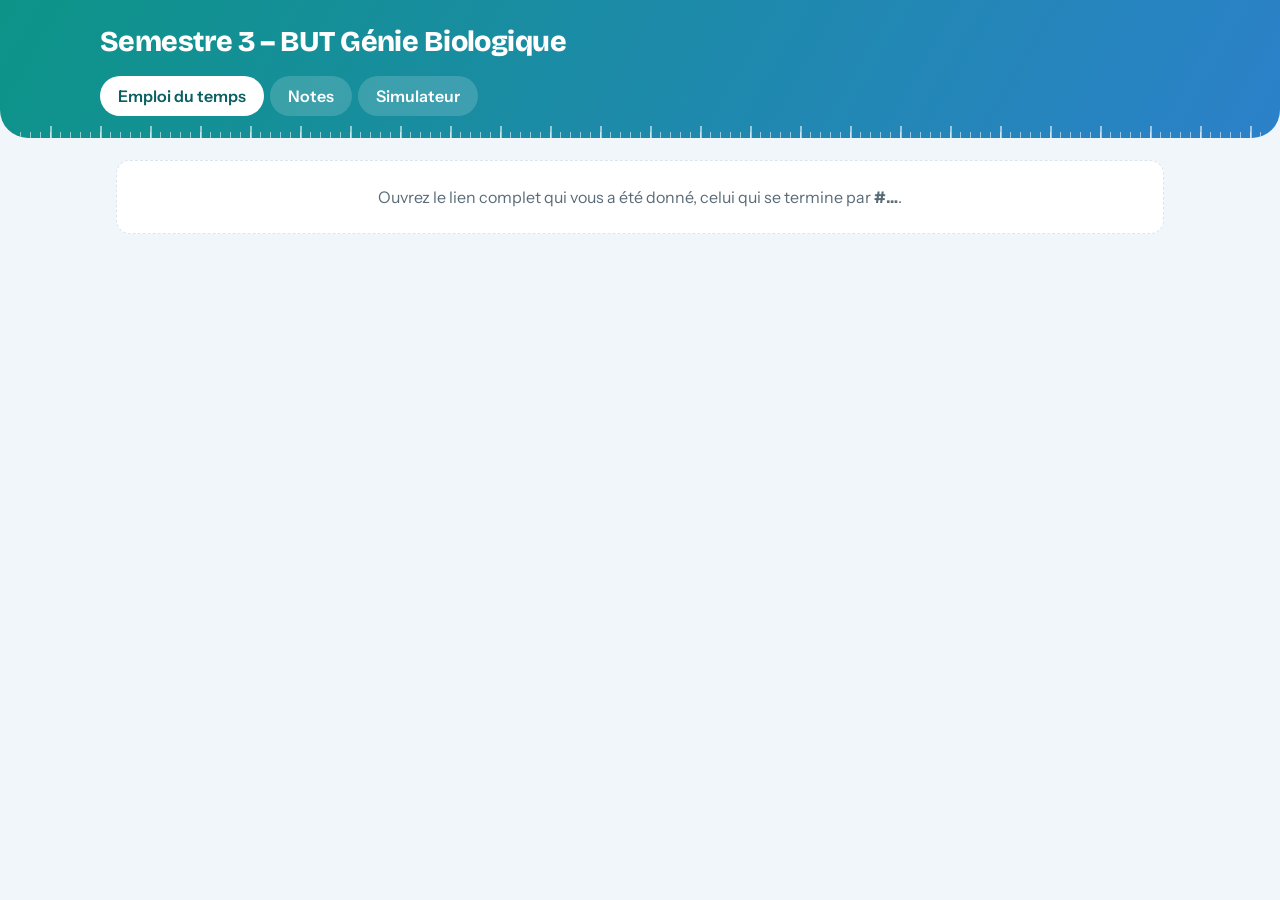
==== index.html @ cdc8ce85 "Add files via upload" ====
<!DOCTYPE html>
<html lang="fr"><head><meta charset="utf-8">
<meta name="viewport" content="width=device-width, initial-scale=1, viewport-fit=cover">
<title>Semestre 3 – Notes et emploi du temps</title>
<meta name="robots" content="noindex">
<link rel="stylesheet" href="https://fonts.googleapis.com/css2?family=Bricolage+Grotesque:opsz,wght@12..96,600;12..96,800&family=Instrument+Sans:wght@400;500;600&display=swap">
<style>
:root{--bg:#f1f6fb;--sf:#fff;--ink:#10222f;--mut:#5a6b78;--ln:#dbe5ee;--trk:#e3ebf2;--ac:#0d8a7c;--acs:#e2f4f1;--cm:#3b6fd8;--td:#0d9488;--tp:#b9730f;--ex:#d9534f;--au:#7c5cd6;--g1:#0d9488;--g2:#2f7fd0;--g3:#6d5bd0;--ph:60px;
box-sizing:border-box;padding-top:env(safe-area-inset-top,0px);padding-bottom:env(safe-area-inset-bottom,0px);color-scheme:light}
@media (prefers-color-scheme:dark){:root:not([data-theme="light"]){--bg:#0c1722;--sf:#132432;--ink:#e7f0f6;--mut:#9bb0be;--ln:#233a4a;--trk:#1c3141;--ac:#4fd1b6;--acs:#143a40;--cm:#8db4ee;--td:#4fd1b6;--tp:#f0bd62;--ex:#ff8d84;--au:#b9a8f2;--g1:#0b6b62;--g2:#1f5ea0;--g3:#4c3fa0;color-scheme:dark}}
:root[data-theme="dark"]{--bg:#0c1722;--sf:#132432;--ink:#e7f0f6;--mut:#9bb0be;--ln:#233a4a;--trk:#1c3141;--ac:#4fd1b6;--acs:#143a40;--cm:#8db4ee;--td:#4fd1b6;--tp:#f0bd62;--ex:#ff8d84;--au:#b9a8f2;--g1:#0b6b62;--g2:#1f5ea0;--g3:#4c3fa0;color-scheme:dark}
html{scroll-padding-top:env(safe-area-inset-top,0px)}
*{box-sizing:border-box}body{margin:0;background:var(--bg);color:var(--ink);font:400 16px/1.5 "Instrument Sans",system-ui,sans-serif}
.hero{position:relative;background:linear-gradient(120deg,var(--g1),var(--g2),var(--g3));background-size:220% 220%;animation:drift 18s ease-in-out infinite alternate;color:#fff;border-radius:0 0 28px 28px;padding:26px 16px 0;overflow:hidden}
.hero::after{content:"";position:absolute;left:0;right:0;bottom:0;height:12px;background:repeating-linear-gradient(90deg,rgba(255,255,255,.55) 0 1px,transparent 1px 10px),repeating-linear-gradient(90deg,rgba(255,255,255,.55) 0 2px,transparent 2px 50px);background-size:100% 6px,100% 12px;background-repeat:no-repeat;background-position:0 100%}
.in{max-width:1080px;margin:0 auto}
h1{font:800 1.8rem/1.1 "Bricolage Grotesque",sans-serif;margin:0 0 4px;letter-spacing:-.02em;animation:up .6s both}
.sub{margin:0 0 18px;font-size:.92rem;opacity:.88;animation:up .6s .08s both}
.tabs{display:flex;gap:6px;padding-bottom:22px}
.tabs button{font:inherit;font-weight:600;background:rgba(255,255,255,.16);color:#fff;border:0;border-radius:999px;padding:8px 18px;cursor:pointer;transition:background .2s,color .2s}
.tabs button:hover{background:rgba(255,255,255,.28)}.tabs button[aria-selected=true]{background:#fff;color:#0b5f63}
button:focus-visible,.clk:focus-visible{outline:3px solid var(--au);outline-offset:2px}
main{max-width:1080px;margin:0 auto;padding:22px 16px 56px}#p2,#p3{max-width:780px;margin:0 auto}
.bar{display:flex;align-items:center;gap:8px;margin-bottom:14px;flex-wrap:wrap}
.bar h2{flex:1;font:600 1.15rem "Bricolage Grotesque",sans-serif;margin:0;min-width:150px}
.bar button{font:inherit;background:var(--sf);color:var(--ink);border:1px solid var(--ln);border-radius:999px;padding:6px 14px;cursor:pointer;transition:border-color .2s,color .2s}
.bar button:hover{border-color:var(--ac);color:var(--ac)}
.strip{display:none;gap:6px;overflow-x:auto;margin-bottom:12px;padding-bottom:4px}
.dp{flex:1;min-width:48px;font:inherit;background:var(--sf);border:1px solid var(--ln);border-radius:14px;padding:6px 0;cursor:pointer;color:var(--ink);display:grid;justify-items:center;gap:0;transition:background .2s,color .2s}
.dp small{color:var(--mut);text-transform:capitalize}.dp b{font:800 1.15rem "Bricolage Grotesque",sans-serif}.dp i{width:5px;height:5px;border-radius:50%;background:var(--ac);margin-top:2px}.dp i.z{background:transparent}
.dp.on{background:linear-gradient(135deg,var(--g1),var(--g2));color:#fff;border-color:transparent}.dp.on small{color:#fff}.dp.on i{background:#fff}.dp.on i.z{background:transparent}
.wk{display:grid;grid-template-columns:44px repeat(var(--nd),minmax(0,1fr));gap:0 8px}
.gut{position:relative;margin-top:44px;height:calc(var(--hrs)*var(--ph))}.gut span{position:absolute;right:4px;top:calc(var(--k)*var(--ph));transform:translateY(-50%);font-size:.75rem;color:var(--mut);font-variant-numeric:tabular-nums}
.col{min-width:0}.col>h3{height:36px;margin:0 0 8px;font:600 .95rem "Bricolage Grotesque",sans-serif;text-transform:capitalize;display:flex;align-items:center;justify-content:center;border-radius:999px;color:var(--mut)}
.col.today>h3{background:var(--ac);color:var(--bg)}
.tl{position:relative;height:calc(var(--hrs)*var(--ph));border-radius:14px;background:repeating-linear-gradient(to bottom,var(--ln) 0 1px,transparent 1px var(--ph)),color-mix(in srgb,var(--sf) 60%,transparent)}
.now{position:absolute;left:-4px;right:0;height:2px;background:var(--ex);z-index:3}.now::before{content:"";position:absolute;left:0;top:-4px;width:10px;height:10px;border-radius:50%;background:var(--ex)}
.ev{position:absolute;top:calc(var(--t)*var(--ph) + 1px);height:calc(var(--d)*var(--ph) - 2px);min-height:26px;left:calc(var(--l)/var(--n)*100% + 2px);width:calc(100%/var(--n) - 4px);overflow:hidden;padding:6px 8px;border-radius:10px;font-size:.82rem;line-height:1.25;background:color-mix(in srgb,var(--k) 13%,var(--sf));border:1px solid color-mix(in srgb,var(--k) 30%,var(--ln));border-left:4px solid var(--k);animation:up .5s both;animation-delay:calc(var(--i)*35ms);transition:box-shadow .2s,transform .2s}
.ev:hover{z-index:4;overflow:visible;box-shadow:0 8px 20px color-mix(in srgb,var(--k) 28%,transparent);transform:translateY(-1px)}
.ev .tm{font-weight:600;font-variant-numeric:tabular-nums;color:var(--k);font-size:.75rem}.ev .t{font-weight:600}.ev .m{color:var(--mut);font-size:.76rem}
.ev.ex{background:color-mix(in srgb,var(--ex) 16%,var(--sf))}
.k-CM{--k:var(--cm)}.k-TD{--k:var(--td)}.k-TP{--k:var(--tp)}.k-EX{--k:var(--ex)}.k-AU{--k:var(--au)}.k-{--k:var(--mut)}
.lg{display:flex;gap:6px 14px;flex-wrap:wrap;margin-top:14px;font-size:.82rem;color:var(--mut)}.lg span::before{content:"";display:inline-block;width:10px;height:10px;border-radius:3px;background:var(--k);margin-right:6px}
.empty{color:var(--mut);padding:24px;text-align:center;background:var(--sf);border:1px dashed var(--ln);border-radius:14px}
.ues{display:grid;grid-template-columns:repeat(auto-fit,minmax(200px,1fr));gap:12px;margin-bottom:22px}
.ue{background:var(--sf);border:1px solid var(--ln);border-radius:18px;padding:14px 16px;animation:up .5s both;animation-delay:calc(var(--n)*70ms)}
.un{font-weight:600;color:var(--mut);font-size:.88rem}.uv{display:flex;align-items:baseline;gap:4px;margin:2px 0 10px}.uv b{font:800 2.3rem/1 "Bricolage Grotesque",sans-serif;font-variant-numeric:tabular-nums;letter-spacing:-.02em}.uv span{color:var(--mut);font-weight:600}
.gw{position:relative}.gb{position:relative;height:10px;border-radius:6px;background:var(--trk);overflow:hidden}
.gb i{position:absolute;inset:0 auto 0 0;width:var(--w);background:linear-gradient(90deg,var(--g1),var(--g2),var(--g3));transform-origin:left;animation:fill 1s .15s ease-out both}
.gb::after{content:"";position:absolute;inset:0;background:repeating-linear-gradient(90deg,transparent 0 calc(5% - 1.5px),var(--sf) calc(5% - 1.5px) 5%)}
.gw s{position:absolute;left:50%;top:-3px;bottom:-3px;width:2px;margin-left:-1px;background:color-mix(in srgb,var(--ink) 50%,transparent);border-radius:2px}
.sc{display:flex;justify-content:space-between;font-size:.72rem;color:var(--mut);margin-top:3px;font-variant-numeric:tabular-nums}
details{background:var(--sf);border:1px solid var(--ln);border-radius:16px;margin-bottom:8px;padding:0 14px;transition:box-shadow .2s}
details[open]{box-shadow:0 8px 22px color-mix(in srgb,var(--ac) 12%,transparent)}
summary{cursor:pointer;padding:12px 0;display:flex;justify-content:space-between;align-items:center;gap:12px;font-weight:600;list-style:none}summary::-webkit-details-marker{display:none}
.rv{font:800 1rem "Bricolage Grotesque",sans-serif;font-variant-numeric:tabular-nums;color:var(--ac);background:var(--acs);padding:1px 12px;border-radius:999px;white-space:nowrap}.rv small{font-weight:600;opacity:.7}.rv.off{font:500 .82rem "Instrument Sans";color:var(--mut);background:var(--trk)}
.row{padding:9px 6px;border-top:1px solid var(--ln);border-radius:10px}.rt{display:flex;justify-content:space-between;gap:12px;font-size:.92rem;margin-bottom:6px}.rt i{color:var(--mut);font-style:normal}.rt b{font:800 1rem "Bricolage Grotesque",sans-serif;white-space:nowrap}.rt b small{color:var(--mut);font-weight:600}.rt em{font-style:normal;color:var(--mut);font-size:.85rem}
.row.p{padding:7px 6px}.row.p .rt{margin:0}
.clk{cursor:pointer;transition:background .2s}.clk:hover{background:var(--acs)}
.st{padding:12px 14px 10px;background:var(--acs);border-radius:14px;margin:2px 0 8px;animation:up .3s both}
.ch{display:flex;gap:8px;flex-wrap:wrap;font-size:.85rem}.ch span{padding:2px 10px;border-radius:999px;background:var(--sf)}.ch b{font-variant-numeric:tabular-nums}.ch .g b{color:var(--td)}.ch .r b{color:var(--ex)}.ch .b b{color:var(--cm)}
.ru{position:relative;height:60px;margin:6px 6px 0}.ru .tr{position:absolute;top:24px;left:0;right:0;height:10px;border-radius:6px;background:var(--sf);overflow:hidden}
.ru .tr::after{content:"";position:absolute;inset:0;background:repeating-linear-gradient(90deg,transparent 0 calc(5% - 1.5px),var(--acs) calc(5% - 1.5px) 5%)}
.ru .bd{position:absolute;top:0;height:100%;background:color-mix(in srgb,var(--cm) 45%,transparent);animation:fill .7s ease-out both;transform-origin:left}
.ru u{position:absolute;top:20px;width:3px;height:18px;margin-left:-1px;background:var(--cm);border-radius:2px;text-decoration:none}
.ru em{position:absolute;top:0;margin-left:-20px;width:40px;text-align:center;font:600 .72rem "Instrument Sans";font-style:normal;color:var(--ac)}.ru em::after{content:"";display:block;width:12px;height:12px;margin:3px auto 0;border-radius:50%;background:var(--ac);border:2px solid var(--acs)}
.ru s{position:absolute;top:42px;transform:translateX(-50%);font-size:.72rem;color:var(--mut);font-variant-numeric:tabular-nums;text-decoration:none}
.note{color:var(--mut);font-size:.85rem;margin-top:16px}
.up{display:grid;gap:12px;grid-template-columns:repeat(auto-fit,minmax(270px,1fr));margin-bottom:18px}.uc{background:color-mix(in srgb,var(--k,var(--mut)) 10%,var(--sf));border:1px solid color-mix(in srgb,var(--k,var(--mut)) 28%,var(--ln));border-radius:18px;padding:14px 16px;animation:up .5s both}.ul{font-size:.82rem;font-weight:600;color:var(--k)}.ub{font:800 1.8rem/1.1 "Bricolage Grotesque",sans-serif;margin:2px 0 6px}.ut{font-weight:600}.um{color:var(--mut);font-size:.86rem}.xr{display:flex;justify-content:space-between;gap:10px;align-items:center;padding:6px 0;border-top:1px solid color-mix(in srgb,var(--k) 20%,transparent);font-size:.9rem}.xr i{display:block;font-style:normal;color:var(--mut);font-size:.78rem}.xr b{font:800 1.05rem "Bricolage Grotesque",sans-serif;color:var(--k);white-space:nowrap}
.card{background:var(--sf);border:1px solid var(--ln);border-radius:18px;padding:16px;margin-bottom:18px;animation:up .5s both}.card h2{font:800 1.15rem "Bricolage Grotesque",sans-serif;margin:0 0 10px}.pg{display:flex;justify-content:space-between;margin-bottom:6px;font-size:.9rem;color:var(--mut)}.pg b{color:var(--ink)}.bs{margin:12px 0 4px;font-size:.92rem}
.bl{display:grid;grid-template-columns:minmax(0,1.3fr) minmax(0,1fr) 56px;gap:10px;align-items:center;padding:8px 0;border-top:1px solid var(--ln)}.bt span{display:block;font-weight:600;font-size:.88rem}.bt i{font-style:normal;color:var(--mut);font-size:.78rem}
.dv{position:relative;height:10px;background:var(--trk);border-radius:6px}.dv::before{content:"";position:absolute;left:50%;top:-3px;bottom:-3px;width:2px;margin-left:-1px;background:color-mix(in srgb,var(--ink) 40%,transparent)}.dv i{position:absolute;top:0;height:100%;width:var(--w);border-radius:6px;animation:fill .8s ease-out both}.dv i.po{left:50%;background:var(--td);transform-origin:left}.dv i.ne{right:50%;background:var(--tp);transform-origin:right}.bl b{font:800 .95rem "Bricolage Grotesque",sans-serif;text-align:right;font-variant-numeric:tabular-nums}.bl b.po{color:var(--td)}.bl b.ne{color:var(--tp)}
label{display:block;font-weight:600;font-size:.88rem;margin:14px 0 4px}select,input[type=number]{font:inherit;width:100%;padding:9px 12px;border-radius:12px;border:1px solid var(--ln);background:var(--bg);color:var(--ink)}.sr{display:grid;grid-template-columns:1fr 110px;gap:10px;align-items:center;margin-top:8px;font-size:.9rem}.sr i{color:var(--mut);font-style:normal}.sr input{text-align:center}.res{margin-top:16px;padding:14px 16px;border-radius:14px;background:var(--acs)}.res b{font:800 1.5rem "Bricolage Grotesque",sans-serif;color:var(--ac)}
@media(max-width:480px){.bl{grid-template-columns:minmax(0,1fr) 56px}.bt{grid-column:1/-1}}
@keyframes up{from{opacity:0;transform:translateY(10px)}}@keyframes fill{from{transform:scaleX(0)}}@keyframes drift{to{background-position:100% 100%}}
@media(max-width:760px){.strip{display:flex}.col>h3{display:none}.col{display:none}.col.on{display:block}.wk{grid-template-columns:40px minmax(0,1fr)}.gut{margin-top:0}.ev{font-size:.88rem}}
@media(prefers-reduced-motion:reduce){*{animation:none!important;transition:none!important}}
</style></head><body>
<header class="hero"><div class="in"><h1>Semestre 3 – BUT Génie Biologique</h1><p class="sub" id="maj"></p>
<div class="tabs" role="tablist"><button role="tab" id="t1" aria-selected="true">Emploi du temps</button><button role="tab" id="t2" aria-selected="false">Notes</button><button role="tab" id="t3" aria-selected="false">Simulateur</button></div></div></header>
<main><section id="p1"></section><section id="p2" hidden></section><section id="p3" hidden></section></main>
<script>
const UE=["UE 3.1", "UE 3.2", "UE 3.3", "UE 3.4", "UE 3.5"];
const COEF={"R3.01":{"UE 3.1":7},"R3.02":{"UE 3.1":12},"R3.03":{"UE 3.2":13},"R3.04":{"UE 3.2":6},"R3.05":{"UE 3.1":2,"UE 3.2":2,"UE 3.3":3,"UE 3.4":3,"UE 3.5":3},"R3.06":{"UE 3.1":2,"UE 3.2":2,"UE 3.3":3,"UE 3.4":3,"UE 3.5":3},"R3.07":{"UE 3.1":1,"UE 3.2":1,"UE 3.3":1,"UE 3.4":1,"UE 3.5":1},"R3.08":{"UE 3.3":11},"R3.09":{"UE 3.3":8},"R3.10":{"UE 3.3":10},"R3.11":{"UE 3.4":8},"R3.12":{"UE 3.4":8},"R3.13":{"UE 3.4":8},"R3.14":{"UE 3.4":5},"R3.15":{"UE 3.5":13},"R3.16":{"UE 3.5":12},"R3.17":{"UE 3.5":17},"R3.18":{"UE 3.5":11},"SAE 3.1":{"UE 3.1":16,"UE 3.2":16},"SAE 3.2":{"UE 3.3":24,"UE 3.5":40},"SAE 3.3":{"UE 3.4":24}};
const GID=371376160;
const msg=t=>{document.querySelector('main').innerHTML='<div class="empty">'+t+'</div>'};
function csv(t){const R=[];let r=[],c='',q=false;for(let i=0;i<t.length;i++){const ch=t[i];
 if(q){if(ch==='"'){if(t[i+1]==='"'){c+='"';i++}else q=false}else c+=ch}
 else if(ch==='"')q=true;else if(ch===','){r.push(c);c=''}else if(ch==='\n'){r.push(c);R.push(r);r=[];c=''}else if(ch!=='\r')c+=ch}
 if(c||r.length){r.push(c);R.push(r)}return R}
const num=x=>{const v=parseFloat(String(x||'').replace(/\s/g,'').replace(',','.'));return isNaN(v)?null:v};
function res(rows){const M=new Map();rows.slice(1).forEach(r=>{if(!r[0]||!r[1])return;let o=M.get(r[0]);
 if(!o){const k=(r[0].match(/^(R3\.\d\d|SAE 3\.\d)/)||[''])[0];o={n:r[0],e:[],c:COEF[k]||{}};M.set(r[0],o)}
 const s=[num(r[4]),num(r[5]),num(r[6])],st=s.every(x=>x!=null)?s:null;
 if(r[1]==='Moyenne provisoire'){o.ms=st;return}
 o.e.push({n:r[1],p:num(r[2])||0,v:num(r[3]),s:st})});return[...M.values()]}
function ics(t){t=t.replace(/\r?\n[ \t]/g,'');const f=new Intl.DateTimeFormat('sv-SE',{timeZone:'Europe/Paris',year:'numeric',month:'2-digit',day:'2-digit',hour:'2-digit',minute:'2-digit',hourCycle:'h23'});
 const pd=z=>{const m=z.match(/(\d{4})(\d\d)(\d\d)T(\d\d)(\d\d)(\d\d)(Z?)/);if(!m)return'';return f.format(m[7]?new Date(Date.UTC(+m[1],m[2]-1,+m[3],+m[4],+m[5],+m[6])):new Date(+m[1],m[2]-1,+m[3],+m[4],+m[5])).replace(' ','T')};
 return t.split('BEGIN:VEVENT').slice(1).map(b=>{const g=k=>{const m=b.match(new RegExp('^'+k+'[^:\\n]*:(.*)$','m'));return m?m[1].trim().replace(/\\,/g,',').replace(/\\n/g,'\n'):''};
  const P=g('DESCRIPTION').split('\n').map(x=>x.trim()).filter(x=>x&&!/^\(Exported/.test(x)&&!['C2','CD2','BUT GB2'].includes(x)&&!/^[A-Z]{1,3}\d$/.test(x));
  return{s:pd(g('DTSTART')),e:pd(g('DTEND')),t:g('SUMMARY'),r:g('LOCATION'),p:(P[0]||'').toLowerCase().replace(/(^|[\s-])(\S)/g,(a,x,y)=>x+y.toUpperCase())}}).filter(e=>e.s&&e.e).sort((a,b)=>a.s<b.s?-1:1)}
(async()=>{let key=location.hash.slice(1),D;
 try{if(key)localStorage.setItem('k',key);else key=localStorage.getItem('k')||''}catch(e){}
 if(!key)return msg('Ouvrez le lien complet qui vous a été donné, celui qui se termine par <b>#…</b>.');
 try{const ok=r=>{if(!r.ok)throw 0;return r.text()};
  const [a,b]=await Promise.all([fetch('https://docs.google.com/spreadsheets/d/e/'+encodeURIComponent(key)+'/pub?gid='+GID+'&single=true&output=csv').then(ok),fetch('ADECal.ics').then(ok)]);
  D={ev:ics(b),ue:UE,res:res(csv(a)),maj:new Date().toISOString().slice(0,10)};if(!D.ev.length||!D.res.length)throw 0}
 catch(e){return msg('Impossible de charger les données. Vérifiez que l’onglet « Site » est publié sur le web et que le lien est complet.')}
 boot(D)})();
function boot(D){
const $=s=>document.querySelector(s),fr=n=>n.toFixed(2).replace('.',',');
const mj=new Date(D.maj+'T12:00');$('#maj').textContent='À jour au '+mj.toLocaleDateString('fr-FR',{day:'numeric',month:'long',year:'numeric'});
const kind=t=>/[ée]crit/i.test(t)?'EX':/\bCM\b/.test(t)?'CM':/\bTD\b/.test(t)?'TD':/\bTP\d?\b/.test(t)?'TP':/autonomie/i.test(t)?'AU':'';
const lab={EX:'Examen',CM:'Cours',TD:'TD',TP:'TP',AU:'Autonomie'};
const mon=d=>{d=new Date(d);d.setHours(12,0,0,0);d.setDate(d.getDate()-((d.getDay()+6)%7));return d};
const iso=d=>d.getFullYear()+'-'+String(d.getMonth()+1).padStart(2,'0')+'-'+String(d.getDate()).padStart(2,'0');
const hr=s=>+s.slice(11,13)+s.slice(14,16)/60,esc=s=>s.replace(/&/g,'&amp;').replace(/</g,'&lt;');
const first=mon(D.ev[0].s),last=mon(D.ev[D.ev.length-1].s);
let wk=mon(new Date());if(wk<first)wk=first;if(wk>last)wk=last;let sel=null;
function lay(L){let cl=[],end=0,out=[];const fl=()=>{const n=Math.max(...cl.map(e=>e.l))+1;cl.forEach(e=>e.n=n);out.push(...cl);cl=[];end=0};
 L.forEach(e=>{if(cl.length&&e.a>=end)fl();const u=cl.filter(x=>x.b>e.a).map(x=>x.l);let l=0;while(u.includes(l))l++;e.l=l;cl.push(e);end=Math.max(end,e.b)});if(cl.length)fl();return out}
function plan(){
 const days=[...Array(7)].map((_,i)=>{const x=new Date(wk);x.setDate(x.getDate()+i);return x});
 const per=days.map(d=>D.ev.filter(e=>e.s.slice(0,10)===iso(d)).map(e=>({...e,a:hr(e.s),b:hr(e.e)})));
 const nd=per[6].length?7:6,W=per.slice(0,nd),all=W.flat();
 const f=d=>d.toLocaleDateString('fr-FR',{day:'numeric',month:'long'}),td=iso(new Date());
 let h=up()+'<div class="bar"><button id="pv" aria-label="Semaine précédente">‹</button><h2>Semaine du '+f(days[0])+' au '+f(days[nd-1])+'</h2><button id="td">Aujourd’hui</button><button id="nx" aria-label="Semaine suivante">›</button></div>';
 if(!all.length){$('#p1').innerHTML=h+'<div class="empty">Pas de cours cette semaine.</div>';nav();return}
 const lo=Math.min(8,Math.floor(Math.min(...all.map(e=>e.a)))),hi=Math.max(18,Math.ceil(Math.max(...all.map(e=>e.b)))),hrs=hi-lo;
 if(sel==null||sel>=nd)sel=Math.max(0,days.findIndex(d=>iso(d)===td)<nd?days.findIndex(d=>iso(d)===td):-1);
 if(sel<0||(!W[sel].length&&days.findIndex(d=>iso(d)===td)<0))sel=Math.max(0,W.findIndex(x=>x.length));
 h+='<div class="strip">'+W.map((L,i)=>'<button class="dp'+(i===sel?' on':'')+'" data-d="'+i+'"><small>'+days[i].toLocaleDateString('fr-FR',{weekday:'short'})+'</small><b>'+days[i].getDate()+'</b><i class="'+(L.length?'':'z')+'"></i></button>').join('')+'</div>';
 h+='<div class="wk" style="--nd:'+nd+';--hrs:'+hrs+'"><div class="gut">'+[...Array(hrs)].map((_,k)=>'<span style="--k:'+k+'">'+(lo+k)+'h</span>').join('')+'</div>';
 let q=0;const now=new Date(),nh=now.getHours()+now.getMinutes()/60;
 W.forEach((L,i)=>{h+='<div class="col'+(i===sel?' on':'')+(iso(days[i])===td?' today':'')+'"><h3>'+days[i].toLocaleDateString('fr-FR',{weekday:'short',day:'numeric'})+'</h3><div class="tl">';
  lay(L).forEach(e=>{const k=kind(e.t),m=e.t.match(/^(R3\.\d\d|SAE ?3\.\d+)\s*-\s*(.*)$/);
   h+='<article class="ev k-'+k+(k==='EX'?' ex':'')+'" style="--t:'+(e.a-lo)+';--d:'+(e.b-e.a)+';--l:'+e.l+';--n:'+e.n+';--i:'+(q++)+'"><div class="tm">'+e.s.slice(11)+' – '+e.e.slice(11)+'</div><div class="t">'+esc(m?m[2]:e.t)+'</div><div class="m">'+esc([m?m[1]:'',e.r,e.p].filter(Boolean).join(' · '))+'</div></article>'});
  if(iso(days[i])===td&&nh>lo&&nh<hi)h+='<div class="now" style="top:calc('+(nh-lo)+'*var(--ph))"></div>';
  h+='</div></div>'});
 h+='</div><div class="lg">'+Object.keys(lab).map(k=>'<span class="k-'+k+'">'+lab[k]+'</span>').join('')+'</div>';
 $('#p1').innerHTML=h;nav();
 document.querySelectorAll('.dp').forEach(b=>b.onclick=()=>{sel=+b.dataset.d;plan()});
}
function nav(){const g=v=>{wk.setDate(wk.getDate()+v);sel=null;plan()};
 $('#pv').onclick=()=>{if(wk>first)g(-7)};$('#nx').onclick=()=>{if(wk<last)g(7)};
 $('#td').onclick=()=>{wk=mon(new Date());if(wk<first)wk=first;if(wk>last)wk=last;sel=null;plan()}}
const moy=r=>{let s=0,p=0;r.e.forEach(e=>{if(e.v!=null){s+=e.v*e.p;p+=e.p}});return p?s/p:null};
const gb=v=>'<div class="gw"><div class="gb"><i style="--w:'+(v||0)*5+'%"></i></div><s></s></div>';
const rule=(v,s)=>'<div class="ru"><div class="tr"><i class="bd" style="left:'+s[1]*5+'%;width:'+Math.max(.6,(s[0]-s[1])*5)+'%"></i></div><u style="left:'+s[2]*5+'%"></u>'+(v==null?'':'<em style="left:'+v*5+'%">vous</em>')+[0,5,10,15,20].map(n=>'<s style="left:'+n*5+'%">'+n+'</s>').join('')+'</div>';
const rw=(l,p,v,s,main)=>{const c=s?' clk" tabindex="0" role="button" aria-expanded="false':'';
 return '<div class="row'+(v==null?' p':'')+c+'"><div class="rt"><span>'+l+(p==null?'':' <i>('+String(p).replace('.',',')+' %)</i>')+'</span>'+(v==null?'<em>à venir</em>':'<b>'+fr(v)+'<small> /20</small></b>')+'</div>'+(v==null?'':gb(v))+'</div>'+(s?'<div class="st" hidden><div class="ch"><span class="g">Meilleure note <b>'+fr(s[0])+'</b></span><span class="r">Pire note <b>'+fr(s[1])+'</b></span><span class="b">Moyenne de la promo <b>'+fr(s[2])+'</b></span></div>'+rule(v,s)+'</div>':'')};
document.addEventListener('click',e=>{const r=e.target.closest('.clk');if(r){const s=r.nextElementSibling;s.hidden=!s.hidden;r.setAttribute('aria-expanded',!s.hidden)}});
document.addEventListener('keydown',e=>{if((e.key==='Enter'||e.key===' ')&&e.target.classList.contains('clk')){e.preventDefault();e.target.click()}});
function notes(){
 const ue=D.ue.map(u=>{let s=0,c=0;D.res.forEach(r=>{const m=moy(r),k=r.c[u];if(m!=null&&k){s+=m*k;c+=k}});return c?s/c:null});
 let h='<div class="ues">'+D.ue.map((u,i)=>'<div class="ue" style="--n:'+i+'"><div class="un">'+u+' · moyenne provisoire</div><div class="uv"><b data-v="'+(ue[i]??'')+'">'+(ue[i]==null?'–':fr(ue[i]))+'</b><span>/20</span></div>'+gb(ue[i])+'<div class="sc"><span>0</span><span>10</span><span>20</span></div></div>').join('')+'</div>';
 h+=bilan();h+=D.res.map(r=>{const m=moy(r);return '<details'+(m==null?'':' open')+'><summary><span>'+r.n+'</span>'+(m==null?'<span class="rv off">à venir</span>':'<span class="rv">'+fr(m)+'<small> /20</small></span>')+'</summary>'+r.e.map(e=>rw(e.n,e.p,e.v,e.s)).join('')+(m==null?'':rw('<b>Moyenne provisoire</b>',null,m,r.ms))+'</details>'}).join('');
 h+='<p class="note">Appuyez sur une note pour la comparer à la promo : meilleure note, pire note et moyenne. Les moyennes ne comptent que les notes déjà obtenues ; un 0,00 peut correspondre à une absence. Le trait au milieu des barres marque 10/20.</p>';
 $('#p2').innerHTML=h;
}
const nm=e=>{const m=e.t.match(/^(R3\.\d\d|SAE ?3\.\d+)\s*-\s*(.*)$/);return m?m[1]+' · '+m[2]:e.t};
function up(){const now=new Date(),E=D.ev.filter(e=>!/tiers/i.test(e.t)),day=s=>Math.round((new Date(s.slice(0,10)+'T12:00')-new Date(iso(now)+'T12:00'))/864e5),dh=m=>m>=60?Math.floor(m/60)+' h '+String(m%60).padStart(2,'0'):m+' min';
 const cur=E.find(e=>new Date(e.e)>now);let c='';
 if(cur){const ms=new Date(cur.s)-now,run=ms<=0,d=day(cur.s),m=Math.round((run?new Date(cur.e)-now:ms)/6e4);
  const w=run?'encore '+dh(m):d>=1?(d===1?'demain':'dans '+d+' jours')+' · '+cur.s.slice(11):'dans '+dh(m);
  c='<div class="uc k-'+kind(cur.t)+'"><div class="ul">'+(run?'En cours':'Prochain cours')+'</div><div class="ub">'+w+'</div><div class="ut">'+esc(nm(cur))+'</div><div class="um">'+esc([cur.s.slice(11)+' – '+cur.e.slice(11),cur.r,cur.p].filter(Boolean).join(' · '))+'</div></div>'}
 const X=E.filter(e=>kind(e.t)==='EX'&&new Date(e.e)>now).slice(0,3);
 const x=X.length?'<div class="uc k-EX"><div class="ul">Prochains examens</div>'+X.map(e=>{const d=day(e.s);return '<div class="xr"><span>'+esc(nm(e))+'<i>'+new Date(e.s).toLocaleDateString('fr-FR',{weekday:'short',day:'numeric',month:'short'})+' · '+e.s.slice(11)+'</i></span><b>'+(d<=0?'aujourd’hui':d===1?'demain':'J-'+d)+'</b></div>'}).join('')+'</div>':'';
 return c||x?'<div class="up">'+c+x+'</div>':''}
function bilan(){const L=[];let n=0,t=0;D.res.forEach(r=>{const c=(r.n.match(/^(R3\.\d\d|SAE 3\.\d)/)||[''])[0];r.e.forEach(e=>{t++;if(e.v!=null)n++;if(e.v!=null&&e.s)L.push({n:c+' · '+e.n,v:e.v,m:e.s[2],d:e.v-e.s[2]})})});
 L.sort((a,b)=>b.d-a.d);const mx=Math.max(1,...L.map(x=>Math.abs(x.d))),pos=L.filter(x=>x.d>=0).length,sg=d=>(d>=0?'+':'−')+fr(Math.abs(d));
 return '<section class="card"><h2>Bilan du semestre</h2><div class="pg"><span>Évaluations notées</span><b>'+n+' / '+t+'</b></div><div class="gb"><i style="--w:'+(t?n/t*100:0)+'%"></i></div>'+(L.length?'<p class="bs">Au-dessus de la moyenne de la promo sur <b>'+pos+'</b> évaluation'+(pos>1?'s':'')+' sur '+L.length+'.</p>'+L.map(x=>'<div class="bl"><div class="bt"><span>'+esc(x.n)+'</span><i>vous '+fr(x.v)+' · promo '+fr(x.m)+'</i></div><div class="dv"><i class="'+(x.d>=0?'po':'ne')+'" style="--w:'+Math.abs(x.d)/mx*50+'%"></i></div><b class="'+(x.d>=0?'po':'ne')+'">'+sg(x.d)+'</b></div>').join(''):'')+'</section>'}
function sim(){
 $('#p3').innerHTML='<section class="card"><h2>Simulateur</h2><p class="bs">Choisissez une ressource et un objectif : je calcule la note moyenne qu’il faut sur les évaluations restantes.</p><label for="sr">Ressource ou SAE</label><select id="sr">'+D.res.map((r,i)=>'<option value="'+i+'">'+esc(r.n)+'</option>').join('')+'</select><label for="sg">Objectif de moyenne (/20)</label><input id="sg" type="number" min="0" max="20" step="0.5" value="10" inputmode="decimal"><div id="sl"></div><div class="res" id="so"></div></section>';
 const calc=()=>{const r=D.res[+$('#sr').value],g=parseFloat($('#sg').value),pen=r.e.filter(e=>e.v==null),en=r.e.filter(e=>e.v!=null);
  const S=en.reduce((a,e)=>a+e.v*e.p,0),Pe=en.reduce((a,e)=>a+e.p,0),Pp=pen.reduce((a,e)=>a+e.p,0);let o='';
  if(!pen.length)o='Toutes les évaluations sont notées : moyenne <b>'+fr(S/Pe)+'</b>/20.';
  else if(isNaN(g))o='Entrez un objectif.';
  else{const need=(g*(Pe+Pp)-S)/Pp;
   o=need<=0?'Objectif de '+fr(g)+' déjà atteint, quelle que soit la suite.':need>20?'Objectif de '+fr(g)+' hors de portée : il faudrait <b>'+fr(need)+'</b>/20 sur le reste.':'Pour finir à '+fr(g)+'/20, il faut en moyenne <b>'+fr(need)+'</b>/20 sur '+(pen.length>1?'les évaluations restantes':'l’évaluation restante')+'.';
   const hy=[...document.querySelectorAll('#sl input')].map((x,k)=>({v:parseFloat(x.value),p:pen[k].p})).filter(x=>!isNaN(x.v));
   if(hy.length){const P=Pe+hy.reduce((a,x)=>a+x.p,0),T=S+hy.reduce((a,x)=>a+x.v*x.p,0);o+='<br>Avec ces hypothèses, moyenne projetée : <b>'+fr(T/P)+'</b>/20.'}}
  $('#so').innerHTML=o};
 const draw=()=>{const r=D.res[+$('#sr').value];$('#sl').innerHTML=r.e.filter(e=>e.v==null).map((e,k)=>'<div class="sr"><span>'+esc(e.n)+' <i>('+String(e.p).replace('.',',')+' %)</i></span><input type="number" min="0" max="20" step="0.25" placeholder="hypothèse" inputmode="decimal"></div>').join('');calc()};
 $('#sr').onchange=draw;$('#sg').oninput=calc;$('#sl').oninput=calc;draw()}
function anim(){if(matchMedia('(prefers-reduced-motion:reduce)').matches)return;document.querySelectorAll('.uv b[data-v]').forEach(b=>{const v=parseFloat(b.dataset.v);if(isNaN(v))return;const t0=performance.now();(function f(n){const k=Math.min(1,(n-t0)/1100);b.textContent=fr(v*(1-Math.pow(1-k,3)));if(k<1)requestAnimationFrame(f)})(t0)})}
plan();notes();
[['t1','p1'],['t2','p2'],['t3','p3']].forEach(([t,p])=>$('#'+t).onclick=()=>{['t1','t2','t3'].forEach(x=>$('#'+x).setAttribute('aria-selected',x===t));['p1','p2','p3'].forEach(x=>$('#'+x).hidden=x!==p);if(t==='t2')anim()});
sim();

}
</script></body></html>
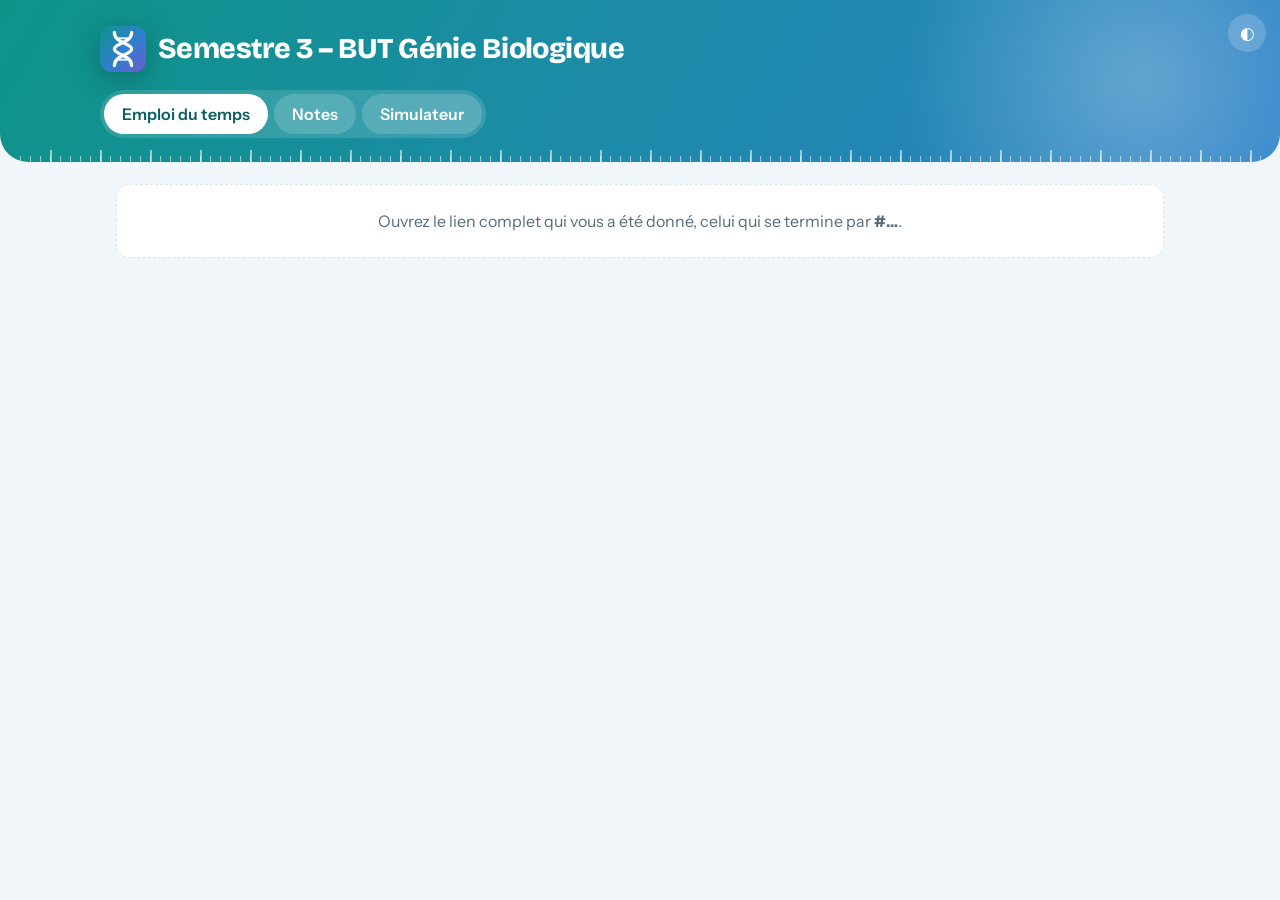
==== commit ef959bf6: "Rename index (1).html to index.html" ====
--- a/index.html
+++ b/index.html
@@ -2,7 +2,7 @@
 <html lang="fr"><head><meta charset="utf-8">
 <meta name="viewport" content="width=device-width, initial-scale=1, viewport-fit=cover">
 <title>Semestre 3 – Notes et emploi du temps</title>
-<meta name="robots" content="noindex">
+<meta name="robots" content="noindex"><meta name="theme-color" content="#0d9488"><link rel="icon" type="image/svg+xml" href="data:image/svg+xml,<svg xmlns='http://www.w3.org/2000/svg' viewBox='0 0 64 64'><defs><linearGradient id='g' x1='0' y1='0' x2='1' y2='1'><stop offset='0' stop-color='%230d9488'/><stop offset='.55' stop-color='%232f7fd0'/><stop offset='1' stop-color='%236d5bd0'/></linearGradient></defs><rect width='64' height='64' rx='16' fill='url(%23g)'/><g fill='none' stroke='%23fff' stroke-width='4.5' stroke-linecap='round'><path d='M20 9C20 24 44 24 44 32S20 40 20 55'/><path d='M44 9C44 24 20 24 20 32S44 40 44 55'/></g><path d='M26 17h12M26 47h12' stroke='%23fff' stroke-width='3' stroke-linecap='round' opacity='.85'/></svg>"><link rel="apple-touch-icon" href="apple-touch-icon.png"><link rel="manifest" href="manifest.webmanifest">
 <link rel="stylesheet" href="https://fonts.googleapis.com/css2?family=Bricolage+Grotesque:opsz,wght@12..96,600;12..96,800&family=Instrument+Sans:wght@400;500;600&display=swap">
 <style>
 :root{--bg:#f1f6fb;--sf:#fff;--ink:#10222f;--mut:#5a6b78;--ln:#dbe5ee;--trk:#e3ebf2;--ac:#0d8a7c;--acs:#e2f4f1;--cm:#3b6fd8;--td:#0d9488;--tp:#b9730f;--ex:#d9534f;--au:#7c5cd6;--g1:#0d9488;--g2:#2f7fd0;--g3:#6d5bd0;--ph:60px;
@@ -75,10 +75,27 @@
 @keyframes up{from{opacity:0;transform:translateY(10px)}}@keyframes fill{from{transform:scaleX(0)}}@keyframes drift{to{background-position:100% 100%}}
 @media(max-width:760px){.strip{display:flex}.col>h3{display:none}.col{display:none}.col.on{display:block}.wk{grid-template-columns:40px minmax(0,1fr)}.gut{margin-top:0}.ev{font-size:.88rem}}
 @media(prefers-reduced-motion:reduce){*{animation:none!important;transition:none!important}}
+
+.hero::before{content:"";position:absolute;top:-180px;right:-120px;width:520px;height:520px;background:radial-gradient(circle,rgba(255,255,255,.28),transparent 65%);filter:blur(10px);animation:float 14s ease-in-out infinite alternate;pointer-events:none}
+.brand{display:flex;align-items:center;gap:12px;margin-bottom:4px}.brand svg{width:46px;height:46px;flex:none;filter:drop-shadow(0 6px 14px rgba(0,0,0,.25));animation:float 6s ease-in-out infinite alternate}.brand h1{margin:0}
+.th{position:absolute;top:14px;right:14px;z-index:2;width:38px;height:38px;border-radius:50%;border:0;background:rgba(255,255,255,.18);color:#fff;font-size:1.05rem;cursor:pointer;backdrop-filter:blur(8px);transition:background .2s}.th:hover{background:rgba(255,255,255,.3)}
+.tabs{background:rgba(255,255,255,.14);backdrop-filter:blur(12px);border-radius:999px;padding:4px;width:max-content;max-width:100%;margin-bottom:24px}
+.gl{position:relative;overflow:hidden}.gl::after{content:"";position:absolute;inset:0;pointer-events:none;opacity:0;transition:opacity .3s;background:radial-gradient(260px circle at var(--mx,50%) var(--my,50%),color-mix(in srgb,var(--g2) 18%,transparent),transparent 70%)}.gl:hover::after{opacity:1}
+.ue,.card,.ev,details{box-shadow:0 6px 22px color-mix(in srgb,var(--g2) 8%,transparent)}.ue{transition:transform .25s}.ue:hover{transform:translateY(-3px)}
+.l3{margin-bottom:22px}.l3 h2{font:800 1.3rem "Bricolage Grotesque",sans-serif;margin:0 0 12px}
+.lg3{display:grid;grid-template-columns:repeat(auto-fit,minmax(210px,1fr));gap:14px}
+.nc{background:linear-gradient(var(--sf),var(--sf)) padding-box,linear-gradient(135deg,var(--g1),var(--g2),var(--g3)) border-box;border:2px solid transparent;border-radius:20px;padding:16px;box-shadow:0 10px 30px color-mix(in srgb,var(--g2) 16%,transparent);animation:pop .6s cubic-bezier(.2,.9,.3,1.2) both;animation-delay:calc(var(--n)*110ms);transition:transform .25s}.nc:hover{transform:translateY(-4px)}
+.nr{color:var(--mut);font-weight:600;font-size:.85rem}.nv{display:flex;align-items:baseline;gap:4px;margin:4px 0 10px}.nv b{font:800 3rem/1 "Bricolage Grotesque",sans-serif;letter-spacing:-.03em;background:linear-gradient(120deg,var(--g1),var(--g3));-webkit-background-clip:text;background-clip:text;color:transparent}.nv span{color:var(--mut);font-weight:600}.nn{margin-top:8px;font-weight:600;font-size:.92rem}
+.newb{position:absolute;top:12px;right:12px;z-index:1;font-size:.7rem;font-weight:700;color:#fff;background:linear-gradient(120deg,var(--g1),var(--g3));padding:2px 10px;border-radius:999px}
+.tools{display:flex;flex-wrap:wrap;gap:10px 14px;align-items:center;margin-bottom:14px}.sm{color:var(--mut);font-size:.92rem}.sm b{color:var(--ink)}.fl{display:flex;gap:6px;flex-wrap:wrap;flex:1}
+.fc{font:inherit;font-size:.85rem;background:var(--sf);color:var(--mut);border:1px solid var(--ln);border-radius:999px;padding:4px 12px;cursor:pointer;transition:all .2s}.fc.on{background:var(--ac);color:var(--bg);border-color:transparent}
+.ag{font-size:.85rem;font-weight:600;color:var(--ac);text-decoration:none;border:1px solid var(--ac);border-radius:999px;padding:4px 12px}.ag:hover{background:var(--acs)}
+.sk{display:grid;gap:12px}.sk i{height:84px;border-radius:18px;background:linear-gradient(90deg,var(--trk),var(--sf),var(--trk));background-size:200% 100%;animation:sh 1.4s linear infinite}
+@keyframes pop{from{opacity:0;transform:translateY(16px) scale(.96)}}@keyframes float{to{transform:translate(-24px,18px)}}@keyframes sh{to{background-position:-200% 0}}
 </style></head><body>
-<header class="hero"><div class="in"><h1>Semestre 3 – BUT Génie Biologique</h1><p class="sub" id="maj"></p>
+<header class="hero"><button id="th" class="th" aria-label="Changer de thème">◐</button><div class="in"><div class="brand"><svg xmlns="http://www.w3.org/2000/svg" viewBox="0 0 64 64"><defs><linearGradient id="lg" x1="0" y1="0" x2="1" y2="1"><stop offset="0" stop-color="#0d9488"/><stop offset=".55" stop-color="#2f7fd0"/><stop offset="1" stop-color="#6d5bd0"/></linearGradient></defs><rect width="64" height="64" rx="16" fill="url(#lg)"/><g fill="none" stroke="#fff" stroke-width="4.5" stroke-linecap="round"><path d="M20 9C20 24 44 24 44 32S20 40 20 55"/><path d="M44 9C44 24 20 24 20 32S44 40 44 55"/></g><path d="M26 17h12M26 47h12" stroke="#fff" stroke-width="3" stroke-linecap="round" opacity=".85"/></svg><h1>Semestre 3 – BUT Génie Biologique</h1></div><p class="sub" id="maj"></p>
 <div class="tabs" role="tablist"><button role="tab" id="t1" aria-selected="true">Emploi du temps</button><button role="tab" id="t2" aria-selected="false">Notes</button><button role="tab" id="t3" aria-selected="false">Simulateur</button></div></div></header>
-<main><section id="p1"></section><section id="p2" hidden></section><section id="p3" hidden></section></main>
+<main><div id="ld" class="sk"><i></i><i></i><i></i></div><section id="p1"></section><section id="p2" hidden></section><section id="p3" hidden></section></main>
 <script>
 const UE=["UE 3.1", "UE 3.2", "UE 3.3", "UE 3.4", "UE 3.5"];
 const COEF={"R3.01":{"UE 3.1":7},"R3.02":{"UE 3.1":12},"R3.03":{"UE 3.2":13},"R3.04":{"UE 3.2":6},"R3.05":{"UE 3.1":2,"UE 3.2":2,"UE 3.3":3,"UE 3.4":3,"UE 3.5":3},"R3.06":{"UE 3.1":2,"UE 3.2":2,"UE 3.3":3,"UE 3.4":3,"UE 3.5":3},"R3.07":{"UE 3.1":1,"UE 3.2":1,"UE 3.3":1,"UE 3.4":1,"UE 3.5":1},"R3.08":{"UE 3.3":11},"R3.09":{"UE 3.3":8},"R3.10":{"UE 3.3":10},"R3.11":{"UE 3.4":8},"R3.12":{"UE 3.4":8},"R3.13":{"UE 3.4":8},"R3.14":{"UE 3.4":5},"R3.15":{"UE 3.5":13},"R3.16":{"UE 3.5":12},"R3.17":{"UE 3.5":17},"R3.18":{"UE 3.5":11},"SAE 3.1":{"UE 3.1":16,"UE 3.2":16},"SAE 3.2":{"UE 3.3":24,"UE 3.5":40},"SAE 3.3":{"UE 3.4":24}};
@@ -89,11 +106,15 @@
  else if(ch==='"')q=true;else if(ch===','){r.push(c);c=''}else if(ch==='\n'){r.push(c);R.push(r);r=[];c=''}else if(ch!=='\r')c+=ch}
  if(c||r.length){r.push(c);R.push(r)}return R}
 const num=x=>{const v=parseFloat(String(x||'').replace(/\s/g,'').replace(',','.'));return isNaN(v)?null:v};
+const dt=x=>{x=String(x||'').trim();let m=x.match(/^(\d{4})-(\d\d)-(\d\d)/);if(m)return m[1]+'-'+m[2]+'-'+m[3];m=x.match(/^(\d{1,2})\/(\d{1,2})\/(\d{4})/);return m?m[3]+'-'+m[2].padStart(2,'0')+'-'+m[1].padStart(2,'0'):''};let K=0;
+document.getElementById('th').onclick=()=>{const r=document.documentElement,d=(r.dataset.theme||(matchMedia('(prefers-color-scheme:dark)').matches?'dark':'light'))==='dark'?'light':'dark';r.dataset.theme=d;try{localStorage.setItem('th',d)}catch(e){}};
+try{const s=localStorage.getItem('th');if(s)document.documentElement.dataset.theme=s}catch(e){}
+document.addEventListener('pointermove',e=>{const g=e.target.closest&&e.target.closest('.gl');if(g){const r=g.getBoundingClientRect();g.style.setProperty('--mx',e.clientX-r.left+'px');g.style.setProperty('--my',e.clientY-r.top+'px')}});
 function res(rows){const M=new Map();rows.slice(1).forEach(r=>{if(!r[0]||!r[1])return;let o=M.get(r[0]);
  if(!o){const k=(r[0].match(/^(R3\.\d\d|SAE 3\.\d)/)||[''])[0];o={n:r[0],e:[],c:COEF[k]||{}};M.set(r[0],o)}
  const s=[num(r[4]),num(r[5]),num(r[6])],st=s.every(x=>x!=null)?s:null;
  if(r[1]==='Moyenne provisoire'){o.ms=st;return}
- o.e.push({n:r[1],p:num(r[2])||0,v:num(r[3]),s:st})});return[...M.values()]}
+ o.e.push({n:r[1],p:num(r[2])||0,v:num(r[3]),s:st,d:dt(r[7]),k:++K})});return[...M.values()]}
 function ics(t){t=t.replace(/\r?\n[ \t]/g,'');const f=new Intl.DateTimeFormat('sv-SE',{timeZone:'Europe/Paris',year:'numeric',month:'2-digit',day:'2-digit',hour:'2-digit',minute:'2-digit',hourCycle:'h23'});
  const pd=z=>{const m=z.match(/(\d{4})(\d\d)(\d\d)T(\d\d)(\d\d)(\d\d)(Z?)/);if(!m)return'';return f.format(m[7]?new Date(Date.UTC(+m[1],m[2]-1,+m[3],+m[4],+m[5],+m[6])):new Date(+m[1],m[2]-1,+m[3],+m[4],+m[5])).replace(' ','T')};
  return t.split('BEGIN:VEVENT').slice(1).map(b=>{const g=k=>{const m=b.match(new RegExp('^'+k+'[^:\\n]*:(.*)$','m'));return m?m[1].trim().replace(/\\,/g,',').replace(/\\n/g,'\n'):''};
@@ -107,7 +128,7 @@
   D={ev:ics(b),ue:UE,res:res(csv(a)),maj:new Date().toISOString().slice(0,10)};if(!D.ev.length||!D.res.length)throw 0}
  catch(e){return msg('Impossible de charger les données. Vérifiez que l’onglet « Site » est publié sur le web et que le lien est complet.')}
  boot(D)})();
-function boot(D){
+function boot(D){document.getElementById('ld')?.remove();
 const $=s=>document.querySelector(s),fr=n=>n.toFixed(2).replace('.',',');
 const mj=new Date(D.maj+'T12:00');$('#maj').textContent='À jour au '+mj.toLocaleDateString('fr-FR',{day:'numeric',month:'long',year:'numeric'});
 const kind=t=>/[ée]crit/i.test(t)?'EX':/\bCM\b/.test(t)?'CM':/\bTD\b/.test(t)?'TD':/\bTP\d?\b/.test(t)?'TP':/autonomie/i.test(t)?'AU':'';
@@ -116,15 +137,15 @@
 const iso=d=>d.getFullYear()+'-'+String(d.getMonth()+1).padStart(2,'0')+'-'+String(d.getDate()).padStart(2,'0');
 const hr=s=>+s.slice(11,13)+s.slice(14,16)/60,esc=s=>s.replace(/&/g,'&amp;').replace(/</g,'&lt;');
 const first=mon(D.ev[0].s),last=mon(D.ev[D.ev.length-1].s);
-let wk=mon(new Date());if(wk<first)wk=first;if(wk>last)wk=last;let sel=null;
+let wk=mon(new Date());if(wk<first)wk=first;if(wk>last)wk=last;let sel=null,flt=null;
 function lay(L){let cl=[],end=0,out=[];const fl=()=>{const n=Math.max(...cl.map(e=>e.l))+1;cl.forEach(e=>e.n=n);out.push(...cl);cl=[];end=0};
  L.forEach(e=>{if(cl.length&&e.a>=end)fl();const u=cl.filter(x=>x.b>e.a).map(x=>x.l);let l=0;while(u.includes(l))l++;e.l=l;cl.push(e);end=Math.max(end,e.b)});if(cl.length)fl();return out}
 function plan(){
  const days=[...Array(7)].map((_,i)=>{const x=new Date(wk);x.setDate(x.getDate()+i);return x});
- const per=days.map(d=>D.ev.filter(e=>e.s.slice(0,10)===iso(d)).map(e=>({...e,a:hr(e.s),b:hr(e.e)})));
+ const per=days.map(d=>D.ev.filter(e=>e.s.slice(0,10)===iso(d)).filter(e=>!flt||kind(e.t)===flt).map(e=>({...e,a:hr(e.s),b:hr(e.e)})));
  const nd=per[6].length?7:6,W=per.slice(0,nd),all=W.flat();
  const f=d=>d.toLocaleDateString('fr-FR',{day:'numeric',month:'long'}),td=iso(new Date());
- let h=up()+'<div class="bar"><button id="pv" aria-label="Semaine précédente">‹</button><h2>Semaine du '+f(days[0])+' au '+f(days[nd-1])+'</h2><button id="td">Aujourd’hui</button><button id="nx" aria-label="Semaine suivante">›</button></div>';
+ let h=up()+tools(days)+'<div class="bar"><button id="pv" aria-label="Semaine précédente">‹</button><h2>Semaine du '+f(days[0])+' au '+f(days[nd-1])+'</h2><button id="td">Aujourd’hui</button><button id="nx" aria-label="Semaine suivante">›</button></div>';
  if(!all.length){$('#p1').innerHTML=h+'<div class="empty">Pas de cours cette semaine.</div>';nav();return}
  const lo=Math.min(8,Math.floor(Math.min(...all.map(e=>e.a)))),hi=Math.max(18,Math.ceil(Math.max(...all.map(e=>e.b)))),hrs=hi-lo;
  if(sel==null||sel>=nd)sel=Math.max(0,days.findIndex(d=>iso(d)===td)<nd?days.findIndex(d=>iso(d)===td):-1);
@@ -141,21 +162,21 @@
  $('#p1').innerHTML=h;nav();
  document.querySelectorAll('.dp').forEach(b=>b.onclick=()=>{sel=+b.dataset.d;plan()});
 }
-function nav(){const g=v=>{wk.setDate(wk.getDate()+v);sel=null;plan()};
+function nav(){document.querySelectorAll('.fc').forEach(b=>b.onclick=()=>{flt=b.dataset.f||null;sel=null;plan()});const g=v=>{wk.setDate(wk.getDate()+v);sel=null;plan()};
  $('#pv').onclick=()=>{if(wk>first)g(-7)};$('#nx').onclick=()=>{if(wk<last)g(7)};
  $('#td').onclick=()=>{wk=mon(new Date());if(wk<first)wk=first;if(wk>last)wk=last;sel=null;plan()}}
 const moy=r=>{let s=0,p=0;r.e.forEach(e=>{if(e.v!=null){s+=e.v*e.p;p+=e.p}});return p?s/p:null};
 const gb=v=>'<div class="gw"><div class="gb"><i style="--w:'+(v||0)*5+'%"></i></div><s></s></div>';
-const rule=(v,s)=>'<div class="ru"><div class="tr"><i class="bd" style="left:'+s[1]*5+'%;width:'+Math.max(.6,(s[0]-s[1])*5)+'%"></i></div><u style="left:'+s[2]*5+'%"></u>'+(v==null?'':'<em style="left:'+v*5+'%">vous</em>')+[0,5,10,15,20].map(n=>'<s style="left:'+n*5+'%">'+n+'</s>').join('')+'</div>';
+const rule=(v,s)=>'<div class="ru"><div class="tr"><i class="bd" style="left:'+s[1]*5+'%;width:'+Math.max(.6,(s[0]-s[1])*5)+'%"></i></div><u style="left:'+s[2]*5+'%"></u>'+[0,5,10,15,20].map(n=>'<s style="left:'+n*5+'%">'+n+'</s>').join('')+'</div>';
 const rw=(l,p,v,s,main)=>{const c=s?' clk" tabindex="0" role="button" aria-expanded="false':'';
  return '<div class="row'+(v==null?' p':'')+c+'"><div class="rt"><span>'+l+(p==null?'':' <i>('+String(p).replace('.',',')+' %)</i>')+'</span>'+(v==null?'<em>à venir</em>':'<b>'+fr(v)+'<small> /20</small></b>')+'</div>'+(v==null?'':gb(v))+'</div>'+(s?'<div class="st" hidden><div class="ch"><span class="g">Meilleure note <b>'+fr(s[0])+'</b></span><span class="r">Pire note <b>'+fr(s[1])+'</b></span><span class="b">Moyenne de la promo <b>'+fr(s[2])+'</b></span></div>'+rule(v,s)+'</div>':'')};
 document.addEventListener('click',e=>{const r=e.target.closest('.clk');if(r){const s=r.nextElementSibling;s.hidden=!s.hidden;r.setAttribute('aria-expanded',!s.hidden)}});
 document.addEventListener('keydown',e=>{if((e.key==='Enter'||e.key===' ')&&e.target.classList.contains('clk')){e.preventDefault();e.target.click()}});
 function notes(){
  const ue=D.ue.map(u=>{let s=0,c=0;D.res.forEach(r=>{const m=moy(r),k=r.c[u];if(m!=null&&k){s+=m*k;c+=k}});return c?s/c:null});
- let h='<div class="ues">'+D.ue.map((u,i)=>'<div class="ue" style="--n:'+i+'"><div class="un">'+u+' · moyenne provisoire</div><div class="uv"><b data-v="'+(ue[i]??'')+'">'+(ue[i]==null?'–':fr(ue[i]))+'</b><span>/20</span></div>'+gb(ue[i])+'<div class="sc"><span>0</span><span>10</span><span>20</span></div></div>').join('')+'</div>';
- h+=bilan();h+=D.res.map(r=>{const m=moy(r);return '<details'+(m==null?'':' open')+'><summary><span>'+r.n+'</span>'+(m==null?'<span class="rv off">à venir</span>':'<span class="rv">'+fr(m)+'<small> /20</small></span>')+'</summary>'+r.e.map(e=>rw(e.n,e.p,e.v,e.s)).join('')+(m==null?'':rw('<b>Moyenne provisoire</b>',null,m,r.ms))+'</details>'}).join('');
- h+='<p class="note">Appuyez sur une note pour la comparer à la promo : meilleure note, pire note et moyenne. Les moyennes ne comptent que les notes déjà obtenues ; un 0,00 peut correspondre à une absence. Le trait au milieu des barres marque 10/20.</p>';
+ let h='<div class="ues">'+D.ue.map((u,i)=>'<div class="ue gl" style="--n:'+i+'"><div class="un">'+u+' · moyenne provisoire</div><div class="uv"><b data-v="'+(ue[i]??'')+'">'+(ue[i]==null?'–':fr(ue[i]))+'</b><span>/20</span></div>'+gb(ue[i])+'<div class="sc"><span>0</span><span>10</span><span>20</span></div></div>').join('')+'</div>';
+ h=last3()+h+prog();h+=D.res.map(r=>{const m=moy(r);return '<details'+(m==null?'':' open')+'><summary><span>'+r.n+'</span>'+(m==null?'<span class="rv off">à venir</span>':'<span class="rv">'+fr(m)+'<small> /20</small></span>')+'</summary>'+r.e.map(e=>rw(e.n,e.p,e.v,e.s)).join('')+(m==null?'':rw('<b>Moyenne provisoire</b>',null,m,r.ms))+'</details>'}).join('');
+ h+='<p class="note">Appuyez sur une note pour voir les notes de la promo : meilleure, pire et moyenne. Les moyennes ne comptent que les notes déjà obtenues ; un 0,00 peut correspondre à une absence. Le trait au milieu des barres marque 10/20.</p>';
  $('#p2').innerHTML=h;
 }
 const nm=e=>{const m=e.t.match(/^(R3\.\d\d|SAE ?3\.\d+)\s*-\s*(.*)$/);return m?m[1]+' · '+m[2]:e.t};
@@ -167,9 +188,12 @@
  const X=E.filter(e=>kind(e.t)==='EX'&&new Date(e.e)>now).slice(0,3);
  const x=X.length?'<div class="uc k-EX"><div class="ul">Prochains examens</div>'+X.map(e=>{const d=day(e.s);return '<div class="xr"><span>'+esc(nm(e))+'<i>'+new Date(e.s).toLocaleDateString('fr-FR',{weekday:'short',day:'numeric',month:'short'})+' · '+e.s.slice(11)+'</i></span><b>'+(d<=0?'aujourd’hui':d===1?'demain':'J-'+d)+'</b></div>'}).join('')+'</div>':'';
  return c||x?'<div class="up">'+c+x+'</div>':''}
-function bilan(){const L=[];let n=0,t=0;D.res.forEach(r=>{const c=(r.n.match(/^(R3\.\d\d|SAE 3\.\d)/)||[''])[0];r.e.forEach(e=>{t++;if(e.v!=null)n++;if(e.v!=null&&e.s)L.push({n:c+' · '+e.n,v:e.v,m:e.s[2],d:e.v-e.s[2]})})});
- L.sort((a,b)=>b.d-a.d);const mx=Math.max(1,...L.map(x=>Math.abs(x.d))),pos=L.filter(x=>x.d>=0).length,sg=d=>(d>=0?'+':'−')+fr(Math.abs(d));
- return '<section class="card"><h2>Bilan du semestre</h2><div class="pg"><span>Évaluations notées</span><b>'+n+' / '+t+'</b></div><div class="gb"><i style="--w:'+(t?n/t*100:0)+'%"></i></div>'+(L.length?'<p class="bs">Au-dessus de la moyenne de la promo sur <b>'+pos+'</b> évaluation'+(pos>1?'s':'')+' sur '+L.length+'.</p>'+L.map(x=>'<div class="bl"><div class="bt"><span>'+esc(x.n)+'</span><i>vous '+fr(x.v)+' · promo '+fr(x.m)+'</i></div><div class="dv"><i class="'+(x.d>=0?'po':'ne')+'" style="--w:'+Math.abs(x.d)/mx*50+'%"></i></div><b class="'+(x.d>=0?'po':'ne')+'">'+sg(x.d)+'</b></div>').join(''):'')+'</section>'}
+function last3(){const L=[];D.res.forEach(r=>{const c=(r.n.match(/^(R3\.\d\d|SAE 3\.\d)/)||[''])[0];r.e.forEach(e=>{if(e.v!=null)L.push({c,n:e.n,v:e.v,d:e.d||'',k:e.k||0})})});
+ L.sort((a,b)=>b.d>a.d?1:b.d<a.d?-1:b.k-a.k);const T=L.slice(0,3);if(!T.length)return'';
+ return '<section class="l3"><h2>Dernières notes</h2><div class="lg3">'+T.map((x,i)=>'<article class="nc gl" style="--n:'+i+'">'+(i===0?'<span class="newb">Nouveau</span>':'')+'<div class="nr">'+esc(x.c)+(x.d?' · '+new Date(x.d+'T12:00').toLocaleDateString('fr-FR',{day:'numeric',month:'short'}):'')+'</div><div class="nv"><b>'+fr(x.v)+'</b><span>/20</span></div>'+gb(x.v)+'<div class="sc"><span>0</span><span>10</span><span>20</span></div><div class="nn">'+esc(x.n)+'</div></article>').join('')+'</div></section>'}
+function prog(){let n=0,t=0;D.res.forEach(r=>r.e.forEach(e=>{t++;if(e.v!=null)n++}));return '<section class="card gl"><div class="pg"><span>Évaluations notées</span><b>'+n+' / '+t+'</b></div><div class="gb"><i style="--w:'+(t?n/t*100:0)+'%"></i></div></section>'}
+function tools(days){const a=iso(days[0]),b=iso(days[6]),A=D.ev.filter(e=>e.s.slice(0,10)>=a&&e.s.slice(0,10)<=b&&!/tiers/i.test(e.t)),hh=A.reduce((s,e)=>s+hr(e.e)-hr(e.s),0),ex=A.filter(e=>kind(e.t)==='EX').length;
+ return '<div class="tools"><div class="sm"><b>'+A.length+'</b> cours · <b>'+String(Math.round(hh*10)/10).replace('.',',')+' h</b>'+(ex?' · <b>'+ex+'</b> examen'+(ex>1?'s':''):'')+'</div><div class="fl">'+[['','Tout'],['CM','Cours'],['TD','TD'],['TP','TP'],['EX','Examens']].map(([k,l])=>'<button class="fc'+((flt||'')===k?' on':'')+'" data-f="'+k+'">'+l+'</button>').join('')+'</div><a class="ag" href="ADECal.ics" download>Ajouter à mon agenda</a></div>'}
 function sim(){
  $('#p3').innerHTML='<section class="card"><h2>Simulateur</h2><p class="bs">Choisissez une ressource et un objectif : je calcule la note moyenne qu’il faut sur les évaluations restantes.</p><label for="sr">Ressource ou SAE</label><select id="sr">'+D.res.map((r,i)=>'<option value="'+i+'">'+esc(r.n)+'</option>').join('')+'</select><label for="sg">Objectif de moyenne (/20)</label><input id="sg" type="number" min="0" max="20" step="0.5" value="10" inputmode="decimal"><div id="sl"></div><div class="res" id="so"></div></section>';
  const calc=()=>{const r=D.res[+$('#sr').value],g=parseFloat($('#sg').value),pen=r.e.filter(e=>e.v==null),en=r.e.filter(e=>e.v!=null);
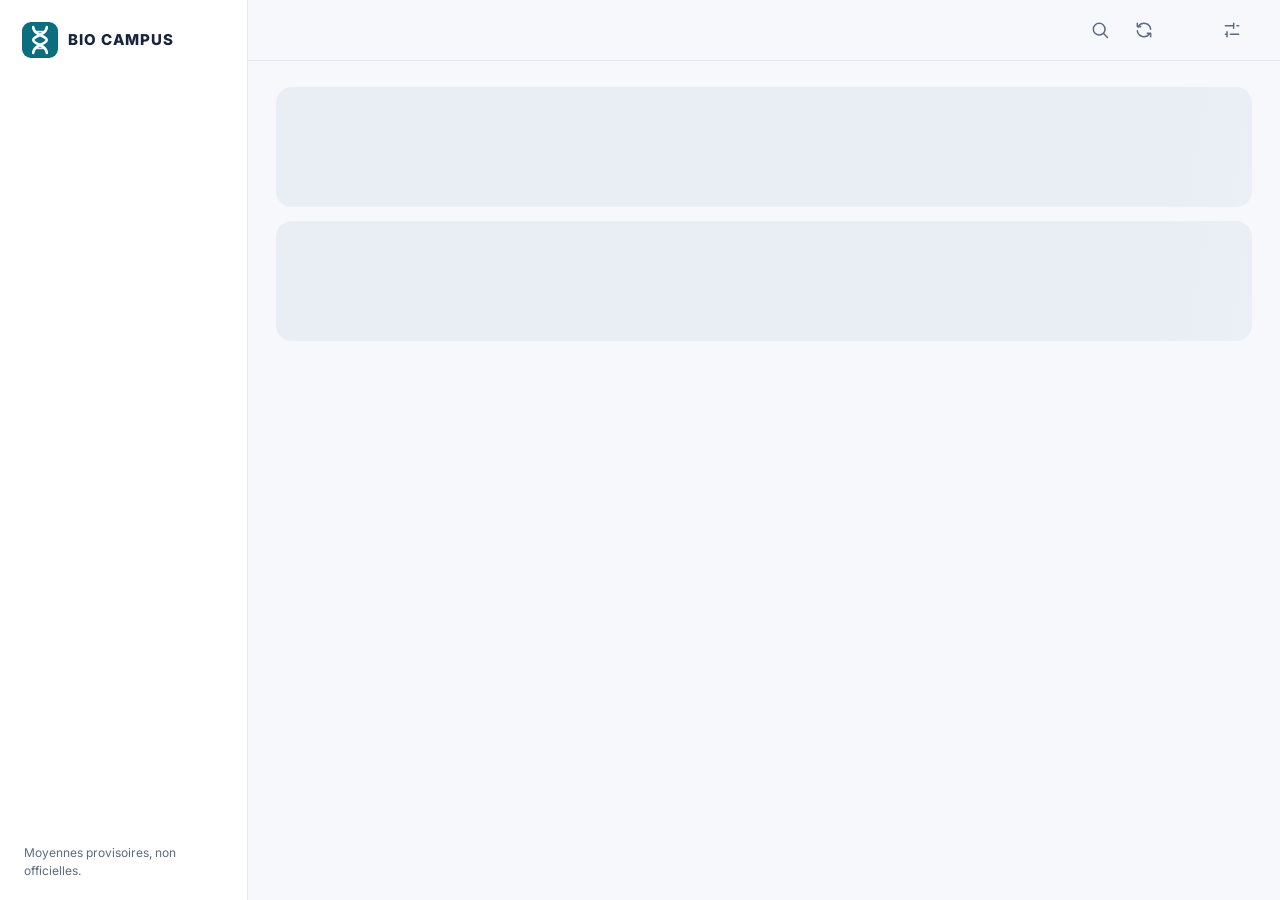
==== commit c2a006f4: "Add files via upload" ====
--- a/index.html
+++ b/index.html
@@ -1,216 +1,57 @@
-<!DOCTYPE html>
-<html lang="fr"><head><meta charset="utf-8">
+<!doctype html>
+<html lang="fr">
+<head>
+<meta charset="utf-8">
 <meta name="viewport" content="width=device-width, initial-scale=1, viewport-fit=cover">
-<title>Semestre 3 – Notes et emploi du temps</title>
-<meta name="robots" content="noindex"><meta name="theme-color" content="#0d9488"><link rel="icon" type="image/svg+xml" href="data:image/svg+xml,<svg xmlns='http://www.w3.org/2000/svg' viewBox='0 0 64 64'><defs><linearGradient id='g' x1='0' y1='0' x2='1' y2='1'><stop offset='0' stop-color='%230d9488'/><stop offset='.55' stop-color='%232f7fd0'/><stop offset='1' stop-color='%236d5bd0'/></linearGradient></defs><rect width='64' height='64' rx='16' fill='url(%23g)'/><g fill='none' stroke='%23fff' stroke-width='4.5' stroke-linecap='round'><path d='M20 9C20 24 44 24 44 32S20 40 20 55'/><path d='M44 9C44 24 20 24 20 32S44 40 44 55'/></g><path d='M26 17h12M26 47h12' stroke='%23fff' stroke-width='3' stroke-linecap='round' opacity='.85'/></svg>"><link rel="apple-touch-icon" href="apple-touch-icon.png"><link rel="manifest" href="manifest.webmanifest">
-<link rel="stylesheet" href="https://fonts.googleapis.com/css2?family=Bricolage+Grotesque:opsz,wght@12..96,600;12..96,800&family=Instrument+Sans:wght@400;500;600&display=swap">
-<style>
-:root{--bg:#f1f6fb;--sf:#fff;--ink:#10222f;--mut:#5a6b78;--ln:#dbe5ee;--trk:#e3ebf2;--ac:#0d8a7c;--acs:#e2f4f1;--cm:#3b6fd8;--td:#0d9488;--tp:#b9730f;--ex:#d9534f;--au:#7c5cd6;--g1:#0d9488;--g2:#2f7fd0;--g3:#6d5bd0;--ph:60px;
-box-sizing:border-box;padding-top:env(safe-area-inset-top,0px);padding-bottom:env(safe-area-inset-bottom,0px);color-scheme:light}
-@media (prefers-color-scheme:dark){:root:not([data-theme="light"]){--bg:#0c1722;--sf:#132432;--ink:#e7f0f6;--mut:#9bb0be;--ln:#233a4a;--trk:#1c3141;--ac:#4fd1b6;--acs:#143a40;--cm:#8db4ee;--td:#4fd1b6;--tp:#f0bd62;--ex:#ff8d84;--au:#b9a8f2;--g1:#0b6b62;--g2:#1f5ea0;--g3:#4c3fa0;color-scheme:dark}}
-:root[data-theme="dark"]{--bg:#0c1722;--sf:#132432;--ink:#e7f0f6;--mut:#9bb0be;--ln:#233a4a;--trk:#1c3141;--ac:#4fd1b6;--acs:#143a40;--cm:#8db4ee;--td:#4fd1b6;--tp:#f0bd62;--ex:#ff8d84;--au:#b9a8f2;--g1:#0b6b62;--g2:#1f5ea0;--g3:#4c3fa0;color-scheme:dark}
-html{scroll-padding-top:env(safe-area-inset-top,0px)}
-*{box-sizing:border-box}body{margin:0;background:var(--bg);color:var(--ink);font:400 16px/1.5 "Instrument Sans",system-ui,sans-serif}
-.hero{position:relative;background:linear-gradient(120deg,var(--g1),var(--g2),var(--g3));background-size:220% 220%;animation:drift 18s ease-in-out infinite alternate;color:#fff;border-radius:0 0 28px 28px;padding:26px 16px 0;overflow:hidden}
-.hero::after{content:"";position:absolute;left:0;right:0;bottom:0;height:12px;background:repeating-linear-gradient(90deg,rgba(255,255,255,.55) 0 1px,transparent 1px 10px),repeating-linear-gradient(90deg,rgba(255,255,255,.55) 0 2px,transparent 2px 50px);background-size:100% 6px,100% 12px;background-repeat:no-repeat;background-position:0 100%}
-.in{max-width:1080px;margin:0 auto}
-h1{font:800 1.8rem/1.1 "Bricolage Grotesque",sans-serif;margin:0 0 4px;letter-spacing:-.02em;animation:up .6s both}
-.sub{margin:0 0 18px;font-size:.92rem;opacity:.88;animation:up .6s .08s both}
-.tabs{display:flex;gap:6px;padding-bottom:22px}
-.tabs button{font:inherit;font-weight:600;background:rgba(255,255,255,.16);color:#fff;border:0;border-radius:999px;padding:8px 18px;cursor:pointer;transition:background .2s,color .2s}
-.tabs button:hover{background:rgba(255,255,255,.28)}.tabs button[aria-selected=true]{background:#fff;color:#0b5f63}
-button:focus-visible,.clk:focus-visible{outline:3px solid var(--au);outline-offset:2px}
-main{max-width:1080px;margin:0 auto;padding:22px 16px 56px}#p2,#p3{max-width:780px;margin:0 auto}
-.bar{display:flex;align-items:center;gap:8px;margin-bottom:14px;flex-wrap:wrap}
-.bar h2{flex:1;font:600 1.15rem "Bricolage Grotesque",sans-serif;margin:0;min-width:150px}
-.bar button{font:inherit;background:var(--sf);color:var(--ink);border:1px solid var(--ln);border-radius:999px;padding:6px 14px;cursor:pointer;transition:border-color .2s,color .2s}
-.bar button:hover{border-color:var(--ac);color:var(--ac)}
-.strip{display:none;gap:6px;overflow-x:auto;margin-bottom:12px;padding-bottom:4px}
-.dp{flex:1;min-width:48px;font:inherit;background:var(--sf);border:1px solid var(--ln);border-radius:14px;padding:6px 0;cursor:pointer;color:var(--ink);display:grid;justify-items:center;gap:0;transition:background .2s,color .2s}
-.dp small{color:var(--mut);text-transform:capitalize}.dp b{font:800 1.15rem "Bricolage Grotesque",sans-serif}.dp i{width:5px;height:5px;border-radius:50%;background:var(--ac);margin-top:2px}.dp i.z{background:transparent}
-.dp.on{background:linear-gradient(135deg,var(--g1),var(--g2));color:#fff;border-color:transparent}.dp.on small{color:#fff}.dp.on i{background:#fff}.dp.on i.z{background:transparent}
-.wk{display:grid;grid-template-columns:44px repeat(var(--nd),minmax(0,1fr));gap:0 8px}
-.gut{position:relative;margin-top:44px;height:calc(var(--hrs)*var(--ph))}.gut span{position:absolute;right:4px;top:calc(var(--k)*var(--ph));transform:translateY(-50%);font-size:.75rem;color:var(--mut);font-variant-numeric:tabular-nums}
-.col{min-width:0}.col>h3{height:36px;margin:0 0 8px;font:600 .95rem "Bricolage Grotesque",sans-serif;text-transform:capitalize;display:flex;align-items:center;justify-content:center;border-radius:999px;color:var(--mut)}
-.col.today>h3{background:var(--ac);color:var(--bg)}
-.tl{position:relative;height:calc(var(--hrs)*var(--ph));border-radius:14px;background:repeating-linear-gradient(to bottom,var(--ln) 0 1px,transparent 1px var(--ph)),color-mix(in srgb,var(--sf) 60%,transparent)}
-.now{position:absolute;left:-4px;right:0;height:2px;background:var(--ex);z-index:3}.now::before{content:"";position:absolute;left:0;top:-4px;width:10px;height:10px;border-radius:50%;background:var(--ex)}
-.ev{position:absolute;top:calc(var(--t)*var(--ph) + 1px);height:calc(var(--d)*var(--ph) - 2px);min-height:26px;left:calc(var(--l)/var(--n)*100% + 2px);width:calc(100%/var(--n) - 4px);overflow:hidden;padding:6px 8px;border-radius:10px;font-size:.82rem;line-height:1.25;background:color-mix(in srgb,var(--k) 13%,var(--sf));border:1px solid color-mix(in srgb,var(--k) 30%,var(--ln));border-left:4px solid var(--k);animation:up .5s both;animation-delay:calc(var(--i)*35ms);transition:box-shadow .2s,transform .2s}
-.ev:hover{z-index:4;overflow:visible;box-shadow:0 8px 20px color-mix(in srgb,var(--k) 28%,transparent);transform:translateY(-1px)}
-.ev .tm{font-weight:600;font-variant-numeric:tabular-nums;color:var(--k);font-size:.75rem}.ev .t{font-weight:600}.ev .m{color:var(--mut);font-size:.76rem}
-.ev.ex{background:color-mix(in srgb,var(--ex) 16%,var(--sf))}
-.k-CM{--k:var(--cm)}.k-TD{--k:var(--td)}.k-TP{--k:var(--tp)}.k-EX{--k:var(--ex)}.k-AU{--k:var(--au)}.k-{--k:var(--mut)}
-.lg{display:flex;gap:6px 14px;flex-wrap:wrap;margin-top:14px;font-size:.82rem;color:var(--mut)}.lg span::before{content:"";display:inline-block;width:10px;height:10px;border-radius:3px;background:var(--k);margin-right:6px}
-.empty{color:var(--mut);padding:24px;text-align:center;background:var(--sf);border:1px dashed var(--ln);border-radius:14px}
-.ues{display:grid;grid-template-columns:repeat(auto-fit,minmax(200px,1fr));gap:12px;margin-bottom:22px}
-.ue{background:var(--sf);border:1px solid var(--ln);border-radius:18px;padding:14px 16px;animation:up .5s both;animation-delay:calc(var(--n)*70ms)}
-.un{font-weight:600;color:var(--mut);font-size:.88rem}.uv{display:flex;align-items:baseline;gap:4px;margin:2px 0 10px}.uv b{font:800 2.3rem/1 "Bricolage Grotesque",sans-serif;font-variant-numeric:tabular-nums;letter-spacing:-.02em}.uv span{color:var(--mut);font-weight:600}
-.gw{position:relative}.gb{position:relative;height:10px;border-radius:6px;background:var(--trk);overflow:hidden}
-.gb i{position:absolute;inset:0 auto 0 0;width:var(--w);background:linear-gradient(90deg,var(--g1),var(--g2),var(--g3));transform-origin:left;animation:fill 1s .15s ease-out both}
-.gb::after{content:"";position:absolute;inset:0;background:repeating-linear-gradient(90deg,transparent 0 calc(5% - 1.5px),var(--sf) calc(5% - 1.5px) 5%)}
-.gw s{position:absolute;left:50%;top:-3px;bottom:-3px;width:2px;margin-left:-1px;background:color-mix(in srgb,var(--ink) 50%,transparent);border-radius:2px}
-.sc{display:flex;justify-content:space-between;font-size:.72rem;color:var(--mut);margin-top:3px;font-variant-numeric:tabular-nums}
-details{background:var(--sf);border:1px solid var(--ln);border-radius:16px;margin-bottom:8px;padding:0 14px;transition:box-shadow .2s}
-details[open]{box-shadow:0 8px 22px color-mix(in srgb,var(--ac) 12%,transparent)}
-summary{cursor:pointer;padding:12px 0;display:flex;justify-content:space-between;align-items:center;gap:12px;font-weight:600;list-style:none}summary::-webkit-details-marker{display:none}
-.rv{font:800 1rem "Bricolage Grotesque",sans-serif;font-variant-numeric:tabular-nums;color:var(--ac);background:var(--acs);padding:1px 12px;border-radius:999px;white-space:nowrap}.rv small{font-weight:600;opacity:.7}.rv.off{font:500 .82rem "Instrument Sans";color:var(--mut);background:var(--trk)}
-.row{padding:9px 6px;border-top:1px solid var(--ln);border-radius:10px}.rt{display:flex;justify-content:space-between;gap:12px;font-size:.92rem;margin-bottom:6px}.rt i{color:var(--mut);font-style:normal}.rt b{font:800 1rem "Bricolage Grotesque",sans-serif;white-space:nowrap}.rt b small{color:var(--mut);font-weight:600}.rt em{font-style:normal;color:var(--mut);font-size:.85rem}
-.row.p{padding:7px 6px}.row.p .rt{margin:0}
-.clk{cursor:pointer;transition:background .2s}.clk:hover{background:var(--acs)}
-.st{padding:12px 14px 10px;background:var(--acs);border-radius:14px;margin:2px 0 8px;animation:up .3s both}
-.ch{display:flex;gap:8px;flex-wrap:wrap;font-size:.85rem}.ch span{padding:2px 10px;border-radius:999px;background:var(--sf)}.ch b{font-variant-numeric:tabular-nums}.ch .g b{color:var(--td)}.ch .r b{color:var(--ex)}.ch .b b{color:var(--cm)}
-.ru{position:relative;height:60px;margin:6px 6px 0}.ru .tr{position:absolute;top:24px;left:0;right:0;height:10px;border-radius:6px;background:var(--sf);overflow:hidden}
-.ru .tr::after{content:"";position:absolute;inset:0;background:repeating-linear-gradient(90deg,transparent 0 calc(5% - 1.5px),var(--acs) calc(5% - 1.5px) 5%)}
-.ru .bd{position:absolute;top:0;height:100%;background:color-mix(in srgb,var(--cm) 45%,transparent);animation:fill .7s ease-out both;transform-origin:left}
-.ru u{position:absolute;top:20px;width:3px;height:18px;margin-left:-1px;background:var(--cm);border-radius:2px;text-decoration:none}
-.ru em{position:absolute;top:0;margin-left:-20px;width:40px;text-align:center;font:600 .72rem "Instrument Sans";font-style:normal;color:var(--ac)}.ru em::after{content:"";display:block;width:12px;height:12px;margin:3px auto 0;border-radius:50%;background:var(--ac);border:2px solid var(--acs)}
-.ru s{position:absolute;top:42px;transform:translateX(-50%);font-size:.72rem;color:var(--mut);font-variant-numeric:tabular-nums;text-decoration:none}
-.note{color:var(--mut);font-size:.85rem;margin-top:16px}
-.up{display:grid;gap:12px;grid-template-columns:repeat(auto-fit,minmax(270px,1fr));margin-bottom:18px}.uc{background:color-mix(in srgb,var(--k,var(--mut)) 10%,var(--sf));border:1px solid color-mix(in srgb,var(--k,var(--mut)) 28%,var(--ln));border-radius:18px;padding:14px 16px;animation:up .5s both}.ul{font-size:.82rem;font-weight:600;color:var(--k)}.ub{font:800 1.8rem/1.1 "Bricolage Grotesque",sans-serif;margin:2px 0 6px}.ut{font-weight:600}.um{color:var(--mut);font-size:.86rem}.xr{display:flex;justify-content:space-between;gap:10px;align-items:center;padding:6px 0;border-top:1px solid color-mix(in srgb,var(--k) 20%,transparent);font-size:.9rem}.xr i{display:block;font-style:normal;color:var(--mut);font-size:.78rem}.xr b{font:800 1.05rem "Bricolage Grotesque",sans-serif;color:var(--k);white-space:nowrap}
-.card{background:var(--sf);border:1px solid var(--ln);border-radius:18px;padding:16px;margin-bottom:18px;animation:up .5s both}.card h2{font:800 1.15rem "Bricolage Grotesque",sans-serif;margin:0 0 10px}.pg{display:flex;justify-content:space-between;margin-bottom:6px;font-size:.9rem;color:var(--mut)}.pg b{color:var(--ink)}.bs{margin:12px 0 4px;font-size:.92rem}
-.bl{display:grid;grid-template-columns:minmax(0,1.3fr) minmax(0,1fr) 56px;gap:10px;align-items:center;padding:8px 0;border-top:1px solid var(--ln)}.bt span{display:block;font-weight:600;font-size:.88rem}.bt i{font-style:normal;color:var(--mut);font-size:.78rem}
-.dv{position:relative;height:10px;background:var(--trk);border-radius:6px}.dv::before{content:"";position:absolute;left:50%;top:-3px;bottom:-3px;width:2px;margin-left:-1px;background:color-mix(in srgb,var(--ink) 40%,transparent)}.dv i{position:absolute;top:0;height:100%;width:var(--w);border-radius:6px;animation:fill .8s ease-out both}.dv i.po{left:50%;background:var(--td);transform-origin:left}.dv i.ne{right:50%;background:var(--tp);transform-origin:right}.bl b{font:800 .95rem "Bricolage Grotesque",sans-serif;text-align:right;font-variant-numeric:tabular-nums}.bl b.po{color:var(--td)}.bl b.ne{color:var(--tp)}
-label{display:block;font-weight:600;font-size:.88rem;margin:14px 0 4px}select,input[type=number]{font:inherit;width:100%;padding:9px 12px;border-radius:12px;border:1px solid var(--ln);background:var(--bg);color:var(--ink)}.sr{display:grid;grid-template-columns:1fr 110px;gap:10px;align-items:center;margin-top:8px;font-size:.9rem}.sr i{color:var(--mut);font-style:normal}.sr input{text-align:center}.res{margin-top:16px;padding:14px 16px;border-radius:14px;background:var(--acs)}.res b{font:800 1.5rem "Bricolage Grotesque",sans-serif;color:var(--ac)}
-@media(max-width:480px){.bl{grid-template-columns:minmax(0,1fr) 56px}.bt{grid-column:1/-1}}
-@keyframes up{from{opacity:0;transform:translateY(10px)}}@keyframes fill{from{transform:scaleX(0)}}@keyframes drift{to{background-position:100% 100%}}
-@media(max-width:760px){.strip{display:flex}.col>h3{display:none}.col{display:none}.col.on{display:block}.wk{grid-template-columns:40px minmax(0,1fr)}.gut{margin-top:0}.ev{font-size:.88rem}}
-@media(prefers-reduced-motion:reduce){*{animation:none!important;transition:none!important}}
-
-.hero::before{content:"";position:absolute;top:-180px;right:-120px;width:520px;height:520px;background:radial-gradient(circle,rgba(255,255,255,.28),transparent 65%);filter:blur(10px);animation:float 14s ease-in-out infinite alternate;pointer-events:none}
-.brand{display:flex;align-items:center;gap:12px;margin-bottom:4px}.brand svg{width:46px;height:46px;flex:none;filter:drop-shadow(0 6px 14px rgba(0,0,0,.25));animation:float 6s ease-in-out infinite alternate}.brand h1{margin:0}
-.th{position:absolute;top:14px;right:14px;z-index:2;width:38px;height:38px;border-radius:50%;border:0;background:rgba(255,255,255,.18);color:#fff;font-size:1.05rem;cursor:pointer;backdrop-filter:blur(8px);transition:background .2s}.th:hover{background:rgba(255,255,255,.3)}
-.tabs{background:rgba(255,255,255,.14);backdrop-filter:blur(12px);border-radius:999px;padding:4px;width:max-content;max-width:100%;margin-bottom:24px}
-.gl{position:relative;overflow:hidden}.gl::after{content:"";position:absolute;inset:0;pointer-events:none;opacity:0;transition:opacity .3s;background:radial-gradient(260px circle at var(--mx,50%) var(--my,50%),color-mix(in srgb,var(--g2) 18%,transparent),transparent 70%)}.gl:hover::after{opacity:1}
-.ue,.card,.ev,details{box-shadow:0 6px 22px color-mix(in srgb,var(--g2) 8%,transparent)}.ue{transition:transform .25s}.ue:hover{transform:translateY(-3px)}
-.l3{margin-bottom:22px}.l3 h2{font:800 1.3rem "Bricolage Grotesque",sans-serif;margin:0 0 12px}
-.lg3{display:grid;grid-template-columns:repeat(auto-fit,minmax(210px,1fr));gap:14px}
-.nc{background:linear-gradient(var(--sf),var(--sf)) padding-box,linear-gradient(135deg,var(--g1),var(--g2),var(--g3)) border-box;border:2px solid transparent;border-radius:20px;padding:16px;box-shadow:0 10px 30px color-mix(in srgb,var(--g2) 16%,transparent);animation:pop .6s cubic-bezier(.2,.9,.3,1.2) both;animation-delay:calc(var(--n)*110ms);transition:transform .25s}.nc:hover{transform:translateY(-4px)}
-.nr{color:var(--mut);font-weight:600;font-size:.85rem}.nv{display:flex;align-items:baseline;gap:4px;margin:4px 0 10px}.nv b{font:800 3rem/1 "Bricolage Grotesque",sans-serif;letter-spacing:-.03em;background:linear-gradient(120deg,var(--g1),var(--g3));-webkit-background-clip:text;background-clip:text;color:transparent}.nv span{color:var(--mut);font-weight:600}.nn{margin-top:8px;font-weight:600;font-size:.92rem}
-.newb{position:absolute;top:12px;right:12px;z-index:1;font-size:.7rem;font-weight:700;color:#fff;background:linear-gradient(120deg,var(--g1),var(--g3));padding:2px 10px;border-radius:999px}
-.tools{display:flex;flex-wrap:wrap;gap:10px 14px;align-items:center;margin-bottom:14px}.sm{color:var(--mut);font-size:.92rem}.sm b{color:var(--ink)}.fl{display:flex;gap:6px;flex-wrap:wrap;flex:1}
-.fc{font:inherit;font-size:.85rem;background:var(--sf);color:var(--mut);border:1px solid var(--ln);border-radius:999px;padding:4px 12px;cursor:pointer;transition:all .2s}.fc.on{background:var(--ac);color:var(--bg);border-color:transparent}
-.ag{font-size:.85rem;font-weight:600;color:var(--ac);text-decoration:none;border:1px solid var(--ac);border-radius:999px;padding:4px 12px}.ag:hover{background:var(--acs)}
-.sk{display:grid;gap:12px}.sk i{height:84px;border-radius:18px;background:linear-gradient(90deg,var(--trk),var(--sf),var(--trk));background-size:200% 100%;animation:sh 1.4s linear infinite}
-@keyframes pop{from{opacity:0;transform:translateY(16px) scale(.96)}}@keyframes float{to{transform:translate(-24px,18px)}}@keyframes sh{to{background-position:-200% 0}}
-</style></head><body>
-<header class="hero"><button id="th" class="th" aria-label="Changer de thème">◐</button><div class="in"><div class="brand"><svg xmlns="http://www.w3.org/2000/svg" viewBox="0 0 64 64"><defs><linearGradient id="lg" x1="0" y1="0" x2="1" y2="1"><stop offset="0" stop-color="#0d9488"/><stop offset=".55" stop-color="#2f7fd0"/><stop offset="1" stop-color="#6d5bd0"/></linearGradient></defs><rect width="64" height="64" rx="16" fill="url(#lg)"/><g fill="none" stroke="#fff" stroke-width="4.5" stroke-linecap="round"><path d="M20 9C20 24 44 24 44 32S20 40 20 55"/><path d="M44 9C44 24 20 24 20 32S44 40 44 55"/></g><path d="M26 17h12M26 47h12" stroke="#fff" stroke-width="3" stroke-linecap="round" opacity=".85"/></svg><h1>Semestre 3 – BUT Génie Biologique</h1></div><p class="sub" id="maj"></p>
-<div class="tabs" role="tablist"><button role="tab" id="t1" aria-selected="true">Emploi du temps</button><button role="tab" id="t2" aria-selected="false">Notes</button><button role="tab" id="t3" aria-selected="false">Simulateur</button></div></div></header>
-<main><div id="ld" class="sk"><i></i><i></i><i></i></div><section id="p1"></section><section id="p2" hidden></section><section id="p3" hidden></section></main>
+<title>BIO CAMPUS</title>
+<meta name="description" content="Notes, emploi du temps et simulateur de résultats – BUT Génie Biologique.">
+<meta name="robots" content="noindex, nofollow">
+<meta name="theme-color" content="#F6F8FB">
+<meta name="color-scheme" content="light dark">
+<link rel="manifest" href="manifest.webmanifest">
+<link rel="icon" href="icons/favicon.svg" type="image/svg+xml">
+<link rel="apple-touch-icon" href="icons/apple-touch-icon.png">
+<link rel="preconnect" href="https://fonts.googleapis.com">
+<link rel="preconnect" href="https://fonts.gstatic.com" crossorigin>
+<link rel="stylesheet" href="https://fonts.googleapis.com/css2?family=Inter:wght@400;500;600;700;800&display=swap">
+<link rel="stylesheet" href="styles.css">
 <script>
-const UE=["UE 3.1", "UE 3.2", "UE 3.3", "UE 3.4", "UE 3.5"];
-const COEF={"R3.01":{"UE 3.1":7},"R3.02":{"UE 3.1":12},"R3.03":{"UE 3.2":13},"R3.04":{"UE 3.2":6},"R3.05":{"UE 3.1":2,"UE 3.2":2,"UE 3.3":3,"UE 3.4":3,"UE 3.5":3},"R3.06":{"UE 3.1":2,"UE 3.2":2,"UE 3.3":3,"UE 3.4":3,"UE 3.5":3},"R3.07":{"UE 3.1":1,"UE 3.2":1,"UE 3.3":1,"UE 3.4":1,"UE 3.5":1},"R3.08":{"UE 3.3":11},"R3.09":{"UE 3.3":8},"R3.10":{"UE 3.3":10},"R3.11":{"UE 3.4":8},"R3.12":{"UE 3.4":8},"R3.13":{"UE 3.4":8},"R3.14":{"UE 3.4":5},"R3.15":{"UE 3.5":13},"R3.16":{"UE 3.5":12},"R3.17":{"UE 3.5":17},"R3.18":{"UE 3.5":11},"SAE 3.1":{"UE 3.1":16,"UE 3.2":16},"SAE 3.2":{"UE 3.3":24,"UE 3.5":40},"SAE 3.3":{"UE 3.4":24}};
-const GID=371376160;
-const msg=t=>{document.querySelector('main').innerHTML='<div class="empty">'+t+'</div>'};
-function csv(t){const R=[];let r=[],c='',q=false;for(let i=0;i<t.length;i++){const ch=t[i];
- if(q){if(ch==='"'){if(t[i+1]==='"'){c+='"';i++}else q=false}else c+=ch}
- else if(ch==='"')q=true;else if(ch===','){r.push(c);c=''}else if(ch==='\n'){r.push(c);R.push(r);r=[];c=''}else if(ch!=='\r')c+=ch}
- if(c||r.length){r.push(c);R.push(r)}return R}
-const num=x=>{const v=parseFloat(String(x||'').replace(/\s/g,'').replace(',','.'));return isNaN(v)?null:v};
-const dt=x=>{x=String(x||'').trim();let m=x.match(/^(\d{4})-(\d\d)-(\d\d)/);if(m)return m[1]+'-'+m[2]+'-'+m[3];m=x.match(/^(\d{1,2})\/(\d{1,2})\/(\d{4})/);return m?m[3]+'-'+m[2].padStart(2,'0')+'-'+m[1].padStart(2,'0'):''};let K=0;
-document.getElementById('th').onclick=()=>{const r=document.documentElement,d=(r.dataset.theme||(matchMedia('(prefers-color-scheme:dark)').matches?'dark':'light'))==='dark'?'light':'dark';r.dataset.theme=d;try{localStorage.setItem('th',d)}catch(e){}};
-try{const s=localStorage.getItem('th');if(s)document.documentElement.dataset.theme=s}catch(e){}
-document.addEventListener('pointermove',e=>{const g=e.target.closest&&e.target.closest('.gl');if(g){const r=g.getBoundingClientRect();g.style.setProperty('--mx',e.clientX-r.left+'px');g.style.setProperty('--my',e.clientY-r.top+'px')}});
-function res(rows){const M=new Map();rows.slice(1).forEach(r=>{if(!r[0]||!r[1])return;let o=M.get(r[0]);
- if(!o){const k=(r[0].match(/^(R3\.\d\d|SAE 3\.\d)/)||[''])[0];o={n:r[0],e:[],c:COEF[k]||{}};M.set(r[0],o)}
- const s=[num(r[4]),num(r[5]),num(r[6])],st=s.every(x=>x!=null)?s:null;
- if(r[1]==='Moyenne provisoire'){o.ms=st;return}
- o.e.push({n:r[1],p:num(r[2])||0,v:num(r[3]),s:st,d:dt(r[7]),k:++K})});return[...M.values()]}
-function ics(t){t=t.replace(/\r?\n[ \t]/g,'');const f=new Intl.DateTimeFormat('sv-SE',{timeZone:'Europe/Paris',year:'numeric',month:'2-digit',day:'2-digit',hour:'2-digit',minute:'2-digit',hourCycle:'h23'});
- const pd=z=>{const m=z.match(/(\d{4})(\d\d)(\d\d)T(\d\d)(\d\d)(\d\d)(Z?)/);if(!m)return'';return f.format(m[7]?new Date(Date.UTC(+m[1],m[2]-1,+m[3],+m[4],+m[5],+m[6])):new Date(+m[1],m[2]-1,+m[3],+m[4],+m[5])).replace(' ','T')};
- return t.split('BEGIN:VEVENT').slice(1).map(b=>{const g=k=>{const m=b.match(new RegExp('^'+k+'[^:\\n]*:(.*)$','m'));return m?m[1].trim().replace(/\\,/g,',').replace(/\\n/g,'\n'):''};
-  const P=g('DESCRIPTION').split('\n').map(x=>x.trim()).filter(x=>x&&!/^\(Exported/.test(x)&&!['C2','CD2','BUT GB2'].includes(x)&&!/^[A-Z]{1,3}\d$/.test(x));
-  return{s:pd(g('DTSTART')),e:pd(g('DTEND')),t:g('SUMMARY'),r:g('LOCATION'),p:(P[0]||'').toLowerCase().replace(/(^|[\s-])(\S)/g,(a,x,y)=>x+y.toUpperCase())}}).filter(e=>e.s&&e.e).sort((a,b)=>a.s<b.s?-1:1)}
-(async()=>{let key=location.hash.slice(1),D;
- try{if(key)localStorage.setItem('k',key);else key=localStorage.getItem('k')||''}catch(e){}
- if(!key)return msg('Ouvrez le lien complet qui vous a été donné, celui qui se termine par <b>#…</b>.');
- try{const ok=r=>{if(!r.ok)throw 0;return r.text()};
-  const [a,b]=await Promise.all([fetch('https://docs.google.com/spreadsheets/d/e/'+encodeURIComponent(key)+'/pub?gid='+GID+'&single=true&output=csv').then(ok),fetch('ADECal.ics').then(ok)]);
-  D={ev:ics(b),ue:UE,res:res(csv(a)),maj:new Date().toISOString().slice(0,10)};if(!D.ev.length||!D.res.length)throw 0}
- catch(e){return msg('Impossible de charger les données. Vérifiez que l’onglet « Site » est publié sur le web et que le lien est complet.')}
- boot(D)})();
-function boot(D){document.getElementById('ld')?.remove();
-const $=s=>document.querySelector(s),fr=n=>n.toFixed(2).replace('.',',');
-const mj=new Date(D.maj+'T12:00');$('#maj').textContent='À jour au '+mj.toLocaleDateString('fr-FR',{day:'numeric',month:'long',year:'numeric'});
-const kind=t=>/[ée]crit/i.test(t)?'EX':/\bCM\b/.test(t)?'CM':/\bTD\b/.test(t)?'TD':/\bTP\d?\b/.test(t)?'TP':/autonomie/i.test(t)?'AU':'';
-const lab={EX:'Examen',CM:'Cours',TD:'TD',TP:'TP',AU:'Autonomie'};
-const mon=d=>{d=new Date(d);d.setHours(12,0,0,0);d.setDate(d.getDate()-((d.getDay()+6)%7));return d};
-const iso=d=>d.getFullYear()+'-'+String(d.getMonth()+1).padStart(2,'0')+'-'+String(d.getDate()).padStart(2,'0');
-const hr=s=>+s.slice(11,13)+s.slice(14,16)/60,esc=s=>s.replace(/&/g,'&amp;').replace(/</g,'&lt;');
-const first=mon(D.ev[0].s),last=mon(D.ev[D.ev.length-1].s);
-let wk=mon(new Date());if(wk<first)wk=first;if(wk>last)wk=last;let sel=null,flt=null;
-function lay(L){let cl=[],end=0,out=[];const fl=()=>{const n=Math.max(...cl.map(e=>e.l))+1;cl.forEach(e=>e.n=n);out.push(...cl);cl=[];end=0};
- L.forEach(e=>{if(cl.length&&e.a>=end)fl();const u=cl.filter(x=>x.b>e.a).map(x=>x.l);let l=0;while(u.includes(l))l++;e.l=l;cl.push(e);end=Math.max(end,e.b)});if(cl.length)fl();return out}
-function plan(){
- const days=[...Array(7)].map((_,i)=>{const x=new Date(wk);x.setDate(x.getDate()+i);return x});
- const per=days.map(d=>D.ev.filter(e=>e.s.slice(0,10)===iso(d)).filter(e=>!flt||kind(e.t)===flt).map(e=>({...e,a:hr(e.s),b:hr(e.e)})));
- const nd=per[6].length?7:6,W=per.slice(0,nd),all=W.flat();
- const f=d=>d.toLocaleDateString('fr-FR',{day:'numeric',month:'long'}),td=iso(new Date());
- let h=up()+tools(days)+'<div class="bar"><button id="pv" aria-label="Semaine précédente">‹</button><h2>Semaine du '+f(days[0])+' au '+f(days[nd-1])+'</h2><button id="td">Aujourd’hui</button><button id="nx" aria-label="Semaine suivante">›</button></div>';
- if(!all.length){$('#p1').innerHTML=h+'<div class="empty">Pas de cours cette semaine.</div>';nav();return}
- const lo=Math.min(8,Math.floor(Math.min(...all.map(e=>e.a)))),hi=Math.max(18,Math.ceil(Math.max(...all.map(e=>e.b)))),hrs=hi-lo;
- if(sel==null||sel>=nd)sel=Math.max(0,days.findIndex(d=>iso(d)===td)<nd?days.findIndex(d=>iso(d)===td):-1);
- if(sel<0||(!W[sel].length&&days.findIndex(d=>iso(d)===td)<0))sel=Math.max(0,W.findIndex(x=>x.length));
- h+='<div class="strip">'+W.map((L,i)=>'<button class="dp'+(i===sel?' on':'')+'" data-d="'+i+'"><small>'+days[i].toLocaleDateString('fr-FR',{weekday:'short'})+'</small><b>'+days[i].getDate()+'</b><i class="'+(L.length?'':'z')+'"></i></button>').join('')+'</div>';
- h+='<div class="wk" style="--nd:'+nd+';--hrs:'+hrs+'"><div class="gut">'+[...Array(hrs)].map((_,k)=>'<span style="--k:'+k+'">'+(lo+k)+'h</span>').join('')+'</div>';
- let q=0;const now=new Date(),nh=now.getHours()+now.getMinutes()/60;
- W.forEach((L,i)=>{h+='<div class="col'+(i===sel?' on':'')+(iso(days[i])===td?' today':'')+'"><h3>'+days[i].toLocaleDateString('fr-FR',{weekday:'short',day:'numeric'})+'</h3><div class="tl">';
-  lay(L).forEach(e=>{const k=kind(e.t),m=e.t.match(/^(R3\.\d\d|SAE ?3\.\d+)\s*-\s*(.*)$/);
-   h+='<article class="ev k-'+k+(k==='EX'?' ex':'')+'" style="--t:'+(e.a-lo)+';--d:'+(e.b-e.a)+';--l:'+e.l+';--n:'+e.n+';--i:'+(q++)+'"><div class="tm">'+e.s.slice(11)+' – '+e.e.slice(11)+'</div><div class="t">'+esc(m?m[2]:e.t)+'</div><div class="m">'+esc([m?m[1]:'',e.r,e.p].filter(Boolean).join(' · '))+'</div></article>'});
-  if(iso(days[i])===td&&nh>lo&&nh<hi)h+='<div class="now" style="top:calc('+(nh-lo)+'*var(--ph))"></div>';
-  h+='</div></div>'});
- h+='</div><div class="lg">'+Object.keys(lab).map(k=>'<span class="k-'+k+'">'+lab[k]+'</span>').join('')+'</div>';
- $('#p1').innerHTML=h;nav();
- document.querySelectorAll('.dp').forEach(b=>b.onclick=()=>{sel=+b.dataset.d;plan()});
-}
-function nav(){document.querySelectorAll('.fc').forEach(b=>b.onclick=()=>{flt=b.dataset.f||null;sel=null;plan()});const g=v=>{wk.setDate(wk.getDate()+v);sel=null;plan()};
- $('#pv').onclick=()=>{if(wk>first)g(-7)};$('#nx').onclick=()=>{if(wk<last)g(7)};
- $('#td').onclick=()=>{wk=mon(new Date());if(wk<first)wk=first;if(wk>last)wk=last;sel=null;plan()}}
-const moy=r=>{let s=0,p=0;r.e.forEach(e=>{if(e.v!=null){s+=e.v*e.p;p+=e.p}});return p?s/p:null};
-const gb=v=>'<div class="gw"><div class="gb"><i style="--w:'+(v||0)*5+'%"></i></div><s></s></div>';
-const rule=(v,s)=>'<div class="ru"><div class="tr"><i class="bd" style="left:'+s[1]*5+'%;width:'+Math.max(.6,(s[0]-s[1])*5)+'%"></i></div><u style="left:'+s[2]*5+'%"></u>'+[0,5,10,15,20].map(n=>'<s style="left:'+n*5+'%">'+n+'</s>').join('')+'</div>';
-const rw=(l,p,v,s,main)=>{const c=s?' clk" tabindex="0" role="button" aria-expanded="false':'';
- return '<div class="row'+(v==null?' p':'')+c+'"><div class="rt"><span>'+l+(p==null?'':' <i>('+String(p).replace('.',',')+' %)</i>')+'</span>'+(v==null?'<em>à venir</em>':'<b>'+fr(v)+'<small> /20</small></b>')+'</div>'+(v==null?'':gb(v))+'</div>'+(s?'<div class="st" hidden><div class="ch"><span class="g">Meilleure note <b>'+fr(s[0])+'</b></span><span class="r">Pire note <b>'+fr(s[1])+'</b></span><span class="b">Moyenne de la promo <b>'+fr(s[2])+'</b></span></div>'+rule(v,s)+'</div>':'')};
-document.addEventListener('click',e=>{const r=e.target.closest('.clk');if(r){const s=r.nextElementSibling;s.hidden=!s.hidden;r.setAttribute('aria-expanded',!s.hidden)}});
-document.addEventListener('keydown',e=>{if((e.key==='Enter'||e.key===' ')&&e.target.classList.contains('clk')){e.preventDefault();e.target.click()}});
-function notes(){
- const ue=D.ue.map(u=>{let s=0,c=0;D.res.forEach(r=>{const m=moy(r),k=r.c[u];if(m!=null&&k){s+=m*k;c+=k}});return c?s/c:null});
- let h='<div class="ues">'+D.ue.map((u,i)=>'<div class="ue gl" style="--n:'+i+'"><div class="un">'+u+' · moyenne provisoire</div><div class="uv"><b data-v="'+(ue[i]??'')+'">'+(ue[i]==null?'–':fr(ue[i]))+'</b><span>/20</span></div>'+gb(ue[i])+'<div class="sc"><span>0</span><span>10</span><span>20</span></div></div>').join('')+'</div>';
- h=last3()+h+prog();h+=D.res.map(r=>{const m=moy(r);return '<details'+(m==null?'':' open')+'><summary><span>'+r.n+'</span>'+(m==null?'<span class="rv off">à venir</span>':'<span class="rv">'+fr(m)+'<small> /20</small></span>')+'</summary>'+r.e.map(e=>rw(e.n,e.p,e.v,e.s)).join('')+(m==null?'':rw('<b>Moyenne provisoire</b>',null,m,r.ms))+'</details>'}).join('');
- h+='<p class="note">Appuyez sur une note pour voir les notes de la promo : meilleure, pire et moyenne. Les moyennes ne comptent que les notes déjà obtenues ; un 0,00 peut correspondre à une absence. Le trait au milieu des barres marque 10/20.</p>';
- $('#p2').innerHTML=h;
-}
-const nm=e=>{const m=e.t.match(/^(R3\.\d\d|SAE ?3\.\d+)\s*-\s*(.*)$/);return m?m[1]+' · '+m[2]:e.t};
-function up(){const now=new Date(),E=D.ev.filter(e=>!/tiers/i.test(e.t)),day=s=>Math.round((new Date(s.slice(0,10)+'T12:00')-new Date(iso(now)+'T12:00'))/864e5),dh=m=>m>=60?Math.floor(m/60)+' h '+String(m%60).padStart(2,'0'):m+' min';
- const cur=E.find(e=>new Date(e.e)>now);let c='';
- if(cur){const ms=new Date(cur.s)-now,run=ms<=0,d=day(cur.s),m=Math.round((run?new Date(cur.e)-now:ms)/6e4);
-  const w=run?'encore '+dh(m):d>=1?(d===1?'demain':'dans '+d+' jours')+' · '+cur.s.slice(11):'dans '+dh(m);
-  c='<div class="uc k-'+kind(cur.t)+'"><div class="ul">'+(run?'En cours':'Prochain cours')+'</div><div class="ub">'+w+'</div><div class="ut">'+esc(nm(cur))+'</div><div class="um">'+esc([cur.s.slice(11)+' – '+cur.e.slice(11),cur.r,cur.p].filter(Boolean).join(' · '))+'</div></div>'}
- const X=E.filter(e=>kind(e.t)==='EX'&&new Date(e.e)>now).slice(0,3);
- const x=X.length?'<div class="uc k-EX"><div class="ul">Prochains examens</div>'+X.map(e=>{const d=day(e.s);return '<div class="xr"><span>'+esc(nm(e))+'<i>'+new Date(e.s).toLocaleDateString('fr-FR',{weekday:'short',day:'numeric',month:'short'})+' · '+e.s.slice(11)+'</i></span><b>'+(d<=0?'aujourd’hui':d===1?'demain':'J-'+d)+'</b></div>'}).join('')+'</div>':'';
- return c||x?'<div class="up">'+c+x+'</div>':''}
-function last3(){const L=[];D.res.forEach(r=>{const c=(r.n.match(/^(R3\.\d\d|SAE 3\.\d)/)||[''])[0];r.e.forEach(e=>{if(e.v!=null)L.push({c,n:e.n,v:e.v,d:e.d||'',k:e.k||0})})});
- L.sort((a,b)=>b.d>a.d?1:b.d<a.d?-1:b.k-a.k);const T=L.slice(0,3);if(!T.length)return'';
- return '<section class="l3"><h2>Dernières notes</h2><div class="lg3">'+T.map((x,i)=>'<article class="nc gl" style="--n:'+i+'">'+(i===0?'<span class="newb">Nouveau</span>':'')+'<div class="nr">'+esc(x.c)+(x.d?' · '+new Date(x.d+'T12:00').toLocaleDateString('fr-FR',{day:'numeric',month:'short'}):'')+'</div><div class="nv"><b>'+fr(x.v)+'</b><span>/20</span></div>'+gb(x.v)+'<div class="sc"><span>0</span><span>10</span><span>20</span></div><div class="nn">'+esc(x.n)+'</div></article>').join('')+'</div></section>'}
-function prog(){let n=0,t=0;D.res.forEach(r=>r.e.forEach(e=>{t++;if(e.v!=null)n++}));return '<section class="card gl"><div class="pg"><span>Évaluations notées</span><b>'+n+' / '+t+'</b></div><div class="gb"><i style="--w:'+(t?n/t*100:0)+'%"></i></div></section>'}
-function tools(days){const a=iso(days[0]),b=iso(days[6]),A=D.ev.filter(e=>e.s.slice(0,10)>=a&&e.s.slice(0,10)<=b&&!/tiers/i.test(e.t)),hh=A.reduce((s,e)=>s+hr(e.e)-hr(e.s),0),ex=A.filter(e=>kind(e.t)==='EX').length;
- return '<div class="tools"><div class="sm"><b>'+A.length+'</b> cours · <b>'+String(Math.round(hh*10)/10).replace('.',',')+' h</b>'+(ex?' · <b>'+ex+'</b> examen'+(ex>1?'s':''):'')+'</div><div class="fl">'+[['','Tout'],['CM','Cours'],['TD','TD'],['TP','TP'],['EX','Examens']].map(([k,l])=>'<button class="fc'+((flt||'')===k?' on':'')+'" data-f="'+k+'">'+l+'</button>').join('')+'</div><a class="ag" href="ADECal.ics" download>Ajouter à mon agenda</a></div>'}
-function sim(){
- $('#p3').innerHTML='<section class="card"><h2>Simulateur</h2><p class="bs">Choisissez une ressource et un objectif : je calcule la note moyenne qu’il faut sur les évaluations restantes.</p><label for="sr">Ressource ou SAE</label><select id="sr">'+D.res.map((r,i)=>'<option value="'+i+'">'+esc(r.n)+'</option>').join('')+'</select><label for="sg">Objectif de moyenne (/20)</label><input id="sg" type="number" min="0" max="20" step="0.5" value="10" inputmode="decimal"><div id="sl"></div><div class="res" id="so"></div></section>';
- const calc=()=>{const r=D.res[+$('#sr').value],g=parseFloat($('#sg').value),pen=r.e.filter(e=>e.v==null),en=r.e.filter(e=>e.v!=null);
-  const S=en.reduce((a,e)=>a+e.v*e.p,0),Pe=en.reduce((a,e)=>a+e.p,0),Pp=pen.reduce((a,e)=>a+e.p,0);let o='';
-  if(!pen.length)o='Toutes les évaluations sont notées : moyenne <b>'+fr(S/Pe)+'</b>/20.';
-  else if(isNaN(g))o='Entrez un objectif.';
-  else{const need=(g*(Pe+Pp)-S)/Pp;
-   o=need<=0?'Objectif de '+fr(g)+' déjà atteint, quelle que soit la suite.':need>20?'Objectif de '+fr(g)+' hors de portée : il faudrait <b>'+fr(need)+'</b>/20 sur le reste.':'Pour finir à '+fr(g)+'/20, il faut en moyenne <b>'+fr(need)+'</b>/20 sur '+(pen.length>1?'les évaluations restantes':'l’évaluation restante')+'.';
-   const hy=[...document.querySelectorAll('#sl input')].map((x,k)=>({v:parseFloat(x.value),p:pen[k].p})).filter(x=>!isNaN(x.v));
-   if(hy.length){const P=Pe+hy.reduce((a,x)=>a+x.p,0),T=S+hy.reduce((a,x)=>a+x.v*x.p,0);o+='<br>Avec ces hypothèses, moyenne projetée : <b>'+fr(T/P)+'</b>/20.'}}
-  $('#so').innerHTML=o};
- const draw=()=>{const r=D.res[+$('#sr').value];$('#sl').innerHTML=r.e.filter(e=>e.v==null).map((e,k)=>'<div class="sr"><span>'+esc(e.n)+' <i>('+String(e.p).replace('.',',')+' %)</i></span><input type="number" min="0" max="20" step="0.25" placeholder="hypothèse" inputmode="decimal"></div>').join('');calc()};
- $('#sr').onchange=draw;$('#sg').oninput=calc;$('#sl').oninput=calc;draw()}
-function anim(){if(matchMedia('(prefers-reduced-motion:reduce)').matches)return;document.querySelectorAll('.uv b[data-v]').forEach(b=>{const v=parseFloat(b.dataset.v);if(isNaN(v))return;const t0=performance.now();(function f(n){const k=Math.min(1,(n-t0)/1100);b.textContent=fr(v*(1-Math.pow(1-k,3)));if(k<1)requestAnimationFrame(f)})(t0)})}
-plan();notes();
-[['t1','p1'],['t2','p2'],['t3','p3']].forEach(([t,p])=>$('#'+t).onclick=()=>{['t1','t2','t3'].forEach(x=>$('#'+x).setAttribute('aria-selected',x===t));['p1','p2','p3'].forEach(x=>$('#'+x).hidden=x!==p);if(t==='t2')anim()});
-sim();
-
-}
-</script></body></html>
+// Applique le thème enregistré avant le premier affichage (évite le flash clair → sombre).
+try { var p = JSON.parse(localStorage.getItem('bc.prefs') || '{}'); if (p.theme === 'light' || p.theme === 'dark') document.documentElement.setAttribute('data-theme', p.theme); } catch (e) {}
+</script>
+</head>
+<body>
+<a class="skip" href="#main">Aller au contenu</a>
+<div class="app">
+  <aside class="sidebar" aria-label="Navigation principale">
+    <div class="brand">
+      <svg class="logo" viewBox="0 0 64 64" aria-hidden="true"><rect width="64" height="64" rx="16" fill="var(--accent)"/><g fill="none" stroke="#fff" stroke-width="4.5" stroke-linecap="round"><path d="M20 9C20 24 44 24 44 32S20 40 20 55"/><path d="M44 9C44 24 20 24 20 32S44 40 44 55"/></g><path d="M26 17h12M26 47h12" stroke="#fff" stroke-width="3" stroke-linecap="round" opacity=".85"/></svg>
+      <span class="brand-name" id="brand-name">BIO CAMPUS</span>
+    </div>
+    <nav id="sidenav" class="sidenav" aria-label="Sections"></nav>
+    <p class="side-foot" id="side-foot">Moyennes provisoires, non officielles.</p>
+  </aside>
+  <div class="col">
+    <header class="topbar">
+      <div class="top-id">
+        <svg class="logo sm" viewBox="0 0 64 64" aria-hidden="true"><rect width="64" height="64" rx="16" fill="var(--accent)"/><g fill="none" stroke="#fff" stroke-width="4.5" stroke-linecap="round"><path d="M20 9C20 24 44 24 44 32S20 40 20 55"/><path d="M44 9C44 24 20 24 20 32S44 40 44 55"/></g></svg>
+        <div class="top-text"><strong id="brand-top">BIO CAMPUS</strong><span id="brand-sub"></span></div>
+      </div>
+      <div class="top-actions">
+        <span class="sync-time" id="sync-time" aria-live="off"></span>
+        <button type="button" class="icon-btn" id="btn-search" aria-label="Rechercher (Ctrl K)" title="Rechercher (Ctrl K)"><svg class="ic" viewBox="0 0 24 24" width="20" height="20" fill="none" stroke="currentColor" stroke-width="1.8" stroke-linecap="round" stroke-linejoin="round" aria-hidden="true"><path d="M11 18a7 7 0 100-14 7 7 0 000 14zM21 21l-5-5"/></svg></button>
+        <button type="button" class="icon-btn" id="btn-refresh" aria-label="Actualiser les données" title="Actualiser les données"><svg class="ic" viewBox="0 0 24 24" width="20" height="20" fill="none" stroke="currentColor" stroke-width="1.8" stroke-linecap="round" stroke-linejoin="round" aria-hidden="true"><path d="M20 11a8 8 0 00-14.5-3.5M4 4v4h4M4 13a8 8 0 0014.5 3.5M20 20v-4h-4"/></svg></button>
+        <button type="button" class="icon-btn" id="btn-theme" aria-label="Changer de thème"></button>
+        <button type="button" class="icon-btn" id="btn-settings" aria-label="Paramètres" title="Paramètres"><svg class="ic" viewBox="0 0 24 24" width="20" height="20" fill="none" stroke="currentColor" stroke-width="1.8" stroke-linecap="round" stroke-linejoin="round" aria-hidden="true"><path d="M4 7h10M18 7h2M4 17h2M10 17h10M14 4v6M6 14v6"/></svg></button>
+      </div>
+    </header>
+    <main id="main" tabindex="-1" aria-live="off">
+      <div class="boot" role="status"><div class="skel tall"></div><div class="skel tall"></div></div>
+      <noscript><p class="note">Ce site a besoin de JavaScript pour afficher les notes et l’emploi du temps.</p></noscript>
+    </main>
+  </div>
+</div>
+<nav id="tabbar" class="tabbar" aria-label="Navigation mobile"></nav>
+<script type="module" src="js/app.js"></script>
+</body>
+</html>
--- a/styles.css
+++ b/styles.css
@@ -0,0 +1,458 @@
+:root{
+  color-scheme: light;
+  --bg:#F6F8FB; --card:#FFFFFF; --card2:#F1F5F9; --text:#17243A; --muted:#5B6B82; --border:#E5EAF1; --border-strong:#D3DBE6;
+  --accent:var(--accent-l,#0B6E7F); --on-accent:#FFFFFF;
+  --cm:#1F55D6; --td:#7C3AED; --tp:#0E7490; --ex:#C42222; --auto:#56657A; --off:#56657A;
+  --ok:#116B33; --warn:#9A4A06; --bad:#B01818;
+  --ue1:#0F766E; --ue2:#1F55D6; --ue3:#4F46E5; --ue4:#A21CAF; --ue5:#436C0D;
+  --shadow:0 1px 2px rgba(23,36,58,.05),0 6px 20px rgba(23,36,58,.05); --shadow-lg:0 20px 50px rgba(23,36,58,.22);
+  --skel:#E9EEF5; --overlay:rgba(15,23,42,.45);
+}
+@media (prefers-color-scheme: dark){:root:not([data-theme="light"]){
+  color-scheme: dark;
+  --bg:#0B1220; --card:#111C2D; --card2:#172438; --text:#F1F5F9; --muted:#94A3B8; --border:#263449; --border-strong:#34445C;
+  --accent:var(--accent-d,#3CB6C8); --on-accent:#06202A;
+  --cm:#7DB2FF; --td:#B79CFF; --tp:#4DD4E8; --ex:#FF8A8A; --auto:#A3B2C7; --off:#A3B2C7;
+  --ok:#4ADE80; --warn:#FBBF24; --bad:#F87171;
+  --ue1:#2DD4BF; --ue2:#60A5FA; --ue3:#818CF8; --ue4:#E879F9; --ue5:#A3E635;
+  --shadow:0 1px 2px rgba(0,0,0,.3),0 6px 20px rgba(0,0,0,.25); --shadow-lg:0 20px 50px rgba(0,0,0,.6);
+  --skel:#1B2A40; --overlay:rgba(2,6,16,.65);
+}}
+:root[data-theme="dark"]{
+  color-scheme: dark;
+  --bg:#0B1220; --card:#111C2D; --card2:#172438; --text:#F1F5F9; --muted:#94A3B8; --border:#263449; --border-strong:#34445C;
+  --accent:var(--accent-d,#3CB6C8); --on-accent:#06202A;
+  --cm:#7DB2FF; --td:#B79CFF; --tp:#4DD4E8; --ex:#FF8A8A; --auto:#A3B2C7; --off:#A3B2C7;
+  --ok:#4ADE80; --warn:#FBBF24; --bad:#F87171;
+  --ue1:#2DD4BF; --ue2:#60A5FA; --ue3:#818CF8; --ue4:#E879F9; --ue5:#A3E635;
+  --shadow:0 1px 2px rgba(0,0,0,.3),0 6px 20px rgba(0,0,0,.25); --shadow-lg:0 20px 50px rgba(0,0,0,.6);
+  --skel:#1B2A40; --overlay:rgba(2,6,16,.65);
+}
+:root[data-theme="light"]{color-scheme:light}
+*,*::before,*::after{box-sizing:border-box}
+html{-webkit-text-size-adjust:100%;scroll-padding-top:84px}
+body{margin:0;background:var(--bg);color:var(--text);font:400 15px/1.5 Inter,system-ui,-apple-system,"Segoe UI",Roboto,sans-serif;-webkit-font-smoothing:antialiased;min-height:100vh;min-height:100dvh}
+h1,h2,h3,h4,p,ul,ol,dl,dd{margin:0}
+ul,ol{padding:0;list-style:none}
+button,input,select,textarea{font:inherit;color:inherit}
+button{cursor:pointer}
+a{color:var(--accent)}
+.num{font-variant-numeric:tabular-nums;font-feature-settings:"tnum"}
+.muted{color:var(--muted)} .small{font-size:12.5px} .ok{color:var(--ok)} .warn{color:var(--warn)}
+.sr-only{position:absolute!important;width:1px;height:1px;margin:-1px;padding:0;overflow:hidden;clip:rect(0 0 0 0);white-space:nowrap;border:0}
+.skip{position:absolute;left:12px;top:-60px;background:var(--accent);color:var(--on-accent);padding:10px 14px;border-radius:10px;z-index:200;text-decoration:none;font-weight:600}
+.skip:focus{top:12px}
+:focus-visible{outline:2.5px solid var(--accent);outline-offset:2px;border-radius:8px}
+:focus:not(:focus-visible){outline:none}
+.ic{flex:none;display:block}
+
+/* ───── Coque ───── */
+.app{display:grid;grid-template-columns:248px minmax(0,1fr);min-height:100vh;min-height:100dvh}
+.sidebar{position:sticky;top:0;height:100vh;height:100dvh;display:flex;flex-direction:column;padding:20px 14px;border-right:1px solid var(--border);background:var(--card);gap:18px}
+.brand{display:flex;align-items:center;gap:10px;padding:2px 8px}
+.logo{width:36px;height:36px;flex:none}.logo.sm{width:30px;height:30px;display:none}
+.brand-name{font-weight:800;letter-spacing:.06em;font-size:15px}
+.sidenav{display:flex;flex-direction:column;gap:3px}
+.nav-item{display:flex;align-items:center;gap:12px;padding:10px 12px;border-radius:12px;color:var(--muted);text-decoration:none;font-weight:600;font-size:14.5px;transition:background .15s,color .15s}
+.nav-item:hover{background:var(--card2);color:var(--text)}
+.nav-item.on{background:color-mix(in srgb,var(--accent) 13%,transparent);color:var(--accent)}
+.side-foot{margin-top:auto;font-size:12px;color:var(--muted);padding:0 10px}
+.col{min-width:0;display:flex;flex-direction:column}
+.topbar{position:sticky;top:0;z-index:30;display:flex;align-items:center;justify-content:space-between;gap:12px;padding:10px 28px;background:color-mix(in srgb,var(--bg) 86%,transparent);backdrop-filter:saturate(1.4) blur(12px);-webkit-backdrop-filter:saturate(1.4) blur(12px);border-bottom:1px solid var(--border);min-height:60px}
+.top-id{display:flex;align-items:center;gap:10px;min-width:0}
+.top-text{display:flex;flex-direction:column;min-width:0}
+.top-text strong{font-size:14px;letter-spacing:.04em;display:none}
+.top-text span{font-size:12.5px;color:var(--muted);white-space:nowrap;overflow:hidden;text-overflow:ellipsis}
+.top-actions{display:flex;align-items:center;gap:4px;flex:none}
+.sync-time{font-size:12px;color:var(--muted);margin-right:8px;white-space:nowrap}
+.icon-btn{display:inline-grid;place-items:center;width:40px;height:40px;border-radius:12px;border:0;background:transparent;color:var(--muted);transition:background .15s,color .15s}
+.icon-btn:hover{background:var(--card2);color:var(--text)}
+.icon-btn:disabled{opacity:.5}
+.icon-btn.spin .ic{animation:spin 0.9s linear infinite}
+@keyframes spin{to{transform:rotate(360deg)}}
+main{padding:26px 28px 56px;width:100%;max-width:1320px;margin:0 auto;outline:none;display:flex;flex-direction:column;gap:18px}
+.tabbar{display:none}
+
+/* ───── Blocs ───── */
+.page-head{display:flex;align-items:flex-end;justify-content:space-between;gap:12px;flex-wrap:wrap}
+.page-head h1{font-size:26px;font-weight:800;letter-spacing:-.02em;line-height:1.2}
+.page-sub{color:var(--muted);font-size:14px;margin-top:2px}
+.page-actions{display:flex;gap:8px}
+.section-title h2{font-size:17px;font-weight:700}.section-title{display:flex;flex-direction:column;gap:2px;margin-bottom:10px}
+.card{background:var(--card);border:1px solid var(--border);border-radius:18px;box-shadow:var(--shadow);min-width:0}
+.card-head{display:flex;align-items:flex-start;justify-content:space-between;gap:12px;padding:16px 20px 0;flex-wrap:wrap}
+.card-title{display:flex;gap:11px;align-items:flex-start;min-width:0}
+.card-title h2{font-size:16px;font-weight:700;line-height:1.3}
+.card-sub{font-size:12.5px;color:var(--muted);margin-top:1px}
+.card-ic{display:grid;place-items:center;width:32px;height:32px;border-radius:10px;background:color-mix(in srgb,var(--accent) 12%,transparent);color:var(--accent);flex:none}
+.card-body{padding:16px 20px 20px}
+.grid-2{display:grid;grid-template-columns:repeat(2,minmax(0,1fr));gap:18px;align-items:start}
+.row-between{display:flex;align-items:center;justify-content:space-between;gap:10px;margin-bottom:10px;flex-wrap:wrap}
+.btn{display:inline-flex;align-items:center;gap:7px;padding:8px 14px;border-radius:11px;border:1px solid var(--border-strong);background:var(--card);color:var(--text);font-weight:600;font-size:13.5px;text-decoration:none;transition:background .15s,border-color .15s;min-height:38px}
+.btn:hover{background:var(--card2)}
+.btn.primary{background:var(--accent);border-color:var(--accent);color:var(--on-accent)}
+.btn.primary:hover{background:color-mix(in srgb,var(--accent) 88%,#000)}
+.btn.danger{background:var(--bad);border-color:var(--bad);color:#fff}
+[data-theme=dark] .btn.danger{color:#1b0a0a}
+.btn:disabled{opacity:.5;cursor:not-allowed}
+.link-btn{background:none;border:0;padding:0;color:var(--accent);font-weight:600;text-align:left}
+.link-btn:hover{text-decoration:underline}
+.link-btn.hbar-label,.link-btn.range-label{min-height:24px;display:flex;align-items:center}
+.input{width:100%;padding:9px 12px;border-radius:11px;border:1px solid var(--border-strong);background:var(--card);min-height:40px}
+.input:focus-visible{outline-offset:0}
+.input.bad{border-color:var(--bad)}
+textarea.input{resize:vertical}
+.field.inline{display:flex;align-items:center;gap:8px;margin-top:12px}.field.inline>span:first-child{font-size:13px;color:var(--muted);white-space:nowrap}.target-in{max-width:100px}
+.chips{display:flex;gap:8px;flex-wrap:wrap}
+.chip{padding:6px 13px;border-radius:999px;border:1px solid var(--border-strong);background:var(--card);font-weight:600;font-size:13px;color:var(--text);display:inline-flex;align-items:center;gap:6px;min-height:34px}
+.chip:hover{background:var(--card2)}
+.chip.on{background:color-mix(in srgb,var(--c,var(--tc,var(--accent))) 14%,var(--card));border-color:var(--c,var(--tc,var(--accent)));color:var(--c,var(--tc,var(--accent)))}
+.seg{display:inline-flex;background:var(--card2);padding:3px;border-radius:12px;gap:2px;flex-wrap:wrap}
+.seg button{border:0;background:transparent;padding:6px 14px;border-radius:9px;font-weight:600;font-size:13.5px;color:var(--muted);display:inline-flex;align-items:center;gap:6px;min-height:34px}
+.seg button.on{background:var(--card);color:var(--text);box-shadow:0 1px 3px rgba(0,0,0,.12)}
+.badge{display:inline-flex;align-items:center;padding:2px 9px;border-radius:999px;font-size:12px;font-weight:700;background:var(--card2);color:var(--muted)}
+.badge.ok{background:color-mix(in srgb,var(--ok) 14%,var(--card));color:var(--ok)}.badge.warn{background:color-mix(in srgb,var(--warn) 14%,var(--card));color:var(--warn)}.badge.soft{background:var(--card2)}
+.t-cm{--tc:var(--cm)}.t-td{--tc:var(--td)}.t-tp{--tc:var(--tp)}.t-ex{--tc:var(--ex)}.t-auto{--tc:var(--auto)}.t-other{--tc:var(--auto)}.t-off{--tc:var(--off)}
+.tbadge{display:inline-flex;align-items:center;gap:5px;padding:2px 9px 2px 7px;border-radius:999px;font-size:12px;font-weight:700;color:var(--tc);background:color-mix(in srgb,var(--tc) 12%,var(--card))}
+.code{font-size:12px;font-weight:700;color:var(--muted);background:var(--card2);padding:1px 7px;border-radius:6px}
+.gchip{display:inline-flex;align-items:baseline;gap:1px;padding:3px 10px;border-radius:10px;font-weight:700;font-size:14px;background:var(--card2)}
+.gchip small{font-size:10.5px;font-weight:600;opacity:.75;margin-left:1px}
+.gchip.ok{background:color-mix(in srgb,var(--ok) 14%,var(--card));color:var(--ok)}.gchip.warn{background:color-mix(in srgb,var(--warn) 15%,var(--card));color:var(--warn)}.gchip.none{color:var(--muted)}.gchip.sm{font-size:13px;padding:1px 8px}
+.live-pill{display:inline-flex;align-items:center;gap:6px;font-size:11.5px;font-weight:700;color:var(--on-accent);background:var(--accent);padding:2px 9px;border-radius:999px}
+.live-pill::before{content:"";width:6px;height:6px;border-radius:50%;background:currentColor;animation:pulse 1.6s infinite}
+@keyframes pulse{50%{opacity:.35}}
+.uetag{font-size:11px;font-weight:700;color:var(--c);background:color-mix(in srgb,var(--c) 12%,var(--card));padding:1px 7px;border-radius:6px;white-space:nowrap}
+.note{display:flex;gap:9px;align-items:flex-start;font-size:13px;color:var(--muted);background:var(--card2);padding:10px 13px;border-radius:12px;margin-top:10px}
+.note .ic{margin-top:2px;color:var(--accent)}
+.note-warn{background:color-mix(in srgb,var(--warn) 11%,var(--card));color:var(--text)}.note-warn .ic{color:var(--warn)}
+details.warns summary{display:flex;gap:9px;cursor:pointer;font-weight:600}details.warns ul{margin:8px 0 0 25px;list-style:disc;font-size:12.5px}
+.foot-note{margin-top:4px}
+.sync{display:flex;align-items:center;gap:8px;font-size:12px;color:var(--muted);padding-top:6px;flex-wrap:wrap}
+
+/* ───── Vide / erreur / squelette ───── */
+.empty{display:flex;flex-direction:column;align-items:center;text-align:center;gap:6px;padding:26px 18px;color:var(--muted)}
+.empty h3{font-size:16px;color:var(--text)}.empty p{max-width:520px;font-size:14px}
+.empty-ic{display:grid;place-items:center;width:52px;height:52px;border-radius:16px;background:var(--card2);color:var(--accent);margin-bottom:4px}
+.empty.error .empty-ic{background:color-mix(in srgb,var(--warn) 14%,var(--card));color:var(--warn)}
+.err-detail{font-size:12.5px;opacity:.9}
+.empty .btn{margin-top:10px}.empty.small{padding:20px 12px}
+.keyform{display:flex;gap:8px;margin-top:10px;width:100%;max-width:460px}
+.skel{background:linear-gradient(100deg,var(--skel) 30%,color-mix(in srgb,var(--skel) 60%,var(--card)) 50%,var(--skel) 70%);background-size:300% 100%;animation:shimmer 1.4s infinite;border-radius:10px;height:14px}
+.skel.tall{height:120px;border-radius:16px}.skel-block,.boot{display:flex;flex-direction:column;gap:14px}.skel-wrap{display:flex;flex-direction:column;gap:8px}
+@keyframes shimmer{to{background-position:-100% 0}}
+
+/* ───── Cartes de synthèse ───── */
+.welcome{padding:6px 2px 0}.welcome-date{color:var(--muted);font-size:13.5px;font-weight:500}
+.welcome h1{font-size:30px;font-weight:800;letter-spacing:-.025em;line-height:1.2;margin-top:2px}
+.welcome-sub{margin-top:6px;color:var(--text);opacity:.85;max-width:760px}
+.stat-grid{display:grid;grid-template-columns:repeat(4,minmax(0,1fr));gap:14px}
+.stat{display:grid;grid-template-columns:auto 1fr;grid-template-rows:auto auto auto;column-gap:10px;row-gap:2px;align-items:center;text-align:left;padding:14px 16px;border-radius:16px;border:1px solid var(--border);background:var(--card);box-shadow:var(--shadow);min-width:0}
+.stat.is-link{transition:transform .15s,border-color .15s}.stat.is-link:hover{border-color:var(--accent);transform:translateY(-1px)}
+.stat-ic{grid-row:1/3;display:grid;place-items:center;width:38px;height:38px;border-radius:12px;background:color-mix(in srgb,var(--accent) 12%,transparent);color:var(--accent)}
+.stat-label{font-size:12.5px;color:var(--muted);font-weight:600}
+.stat-value{grid-column:1/-1;font-size:20px;font-weight:700;line-height:1.25;margin-top:6px;overflow:hidden;display:-webkit-box;-webkit-line-clamp:2;-webkit-box-orient:vertical;overflow-wrap:anywhere}
+.stat-sub{grid-column:1/-1;font-size:12.5px;color:var(--muted);white-space:nowrap;overflow:hidden;text-overflow:ellipsis}
+.stat.tone-ok .stat-ic{background:color-mix(in srgb,var(--ok) 14%,transparent);color:var(--ok)}
+.stat.tone-warn .stat-ic{background:color-mix(in srgb,var(--warn) 14%,transparent);color:var(--warn)}
+.stat.tone-ex .stat-ic{background:color-mix(in srgb,var(--ex) 13%,transparent);color:var(--ex)}
+.stat.tone-live{border-color:var(--accent)}
+.mini-row,.mini-grid{display:grid;grid-template-columns:repeat(4,minmax(0,1fr));gap:12px}
+.mini{display:flex;gap:11px;align-items:flex-start;padding:12px 14px;border-radius:14px;background:var(--card2);min-width:0}
+.mini-ic{display:grid;place-items:center;width:34px;height:34px;border-radius:10px;background:var(--card);color:var(--accent);flex:none}
+.mini>div{display:flex;flex-direction:column;min-width:0}
+.mini-k{font-size:12px;color:var(--muted);font-weight:600}.mini strong{font-size:18px;line-height:1.3}.mini-s{font-size:12px;color:var(--muted)}
+.mini-grid{grid-template-columns:repeat(2,minmax(0,1fr))}
+.hero-stats{display:grid;grid-template-columns:minmax(260px,1fr) 2fr;gap:18px;align-items:stretch}
+.hero-score{background:var(--card);border:1px solid var(--border);border-radius:18px;padding:18px 20px;display:flex;flex-direction:column;gap:10px;box-shadow:var(--shadow)}
+.bigscore{display:flex;align-items:baseline;gap:4px}.bigscore-v{font-size:44px;font-weight:800;letter-spacing:-.03em;line-height:1}.bigscore-d{font-size:16px;color:var(--muted);font-weight:600}
+.bigscore.tone-ok .bigscore-v{color:var(--ok)}.bigscore.tone-warn .bigscore-v{color:var(--warn)}
+
+/* ───── Jauges et graphiques ───── */
+.gauge{position:relative;height:10px;border-radius:999px;background:var(--card2);overflow:visible;flex:none;width:100%;min-width:48px}
+.gauge i{position:absolute;inset:0 auto 0 0;border-radius:999px;background:var(--accent);transition:width .6s cubic-bezier(.2,.7,.2,1)}
+.gauge.tone-ok i{background:var(--ok)}.gauge.tone-warn i{background:var(--warn)}
+.gauge-mark{position:absolute;top:-3px;bottom:-3px;width:2px;background:var(--text);opacity:.45;border-radius:2px}
+.gauge-sm{height:6px}.gauge-sm .gauge-mark{top:-2px;bottom:-2px}.gauge-lg{height:14px}
+.hbars{display:flex;flex-direction:column;gap:11px}
+.hbar{display:grid;grid-template-columns:minmax(64px,110px) 1fr 52px;align-items:center;gap:6px 12px}
+.hbar-label{font-size:13.5px;font-weight:600;white-space:nowrap;overflow:hidden;text-overflow:ellipsis}
+.hbar-track{position:relative;height:12px;border-radius:999px;background:var(--card2)}
+.hbar-track i{position:absolute;inset:0 auto 0 0;border-radius:999px;background:var(--bar,var(--accent));transition:width .6s cubic-bezier(.2,.7,.2,1)}
+.hbar-mark{position:absolute;top:-4px;bottom:-4px;width:2px;background:var(--text);opacity:.4}
+.hbar-val{text-align:right;font-weight:700}.hbar-sub{grid-column:2/-1;font-size:12px;color:var(--muted);margin-top:-6px}
+.chart-wrap{position:relative}.chart{width:100%;height:auto;display:block;overflow:visible}
+.ch-grid{stroke:var(--border);stroke-width:1}.ch-tick{fill:var(--muted);font-size:11px}.ch-ten{stroke:var(--accent);stroke-width:1.4;stroke-dasharray:5 4;opacity:.7}.ch-ten-label{fill:var(--accent);font-size:10.5px;font-weight:700}
+.ch-line{fill:none;stroke-width:2.4;stroke-linecap:round;stroke-linejoin:round}.ch-dot{stroke:var(--card);stroke-width:2.5;cursor:pointer;transition:r .12s}.ch-dot:hover,.ch-dot:focus{r:7}
+.ch-bar rect{fill:var(--accent);opacity:.9}.ch-bar.ok rect{fill:var(--ok)}.ch-bar.warn rect{fill:var(--warn)}.ch-val{fill:var(--text);font-size:11px;font-weight:700}
+.ch-bar:focus-visible rect{stroke:var(--text);stroke-width:2}
+.chart-tip{position:absolute;transform:translate(-50%,calc(-100% - 12px));background:var(--text);color:var(--bg);padding:7px 11px;border-radius:10px;font-size:12px;display:flex;flex-direction:column;pointer-events:none;white-space:nowrap;z-index:5;box-shadow:var(--shadow-lg)}
+.chart-tip.flip{transform:translate(-90%,calc(-100% - 12px))}.chart-tip .muted{color:inherit;opacity:.7}.chart-tip[hidden]{display:none}
+.pmatrix{display:grid;grid-template-columns:repeat(auto-fill,minmax(14px,1fr));gap:4px;max-width:520px}
+.pmatrix i{aspect-ratio:1;border-radius:4px;background:var(--card2);border:1px solid var(--border)}.pmatrix i.on{background:var(--accent);border-color:var(--accent)}
+.pm-wrap{margin-top:14px;display:flex;flex-direction:column;gap:8px}
+.weeks{margin-top:14px}.weeks-bar{display:flex;gap:3px}.weeks-bar i{flex:1;height:10px;border-radius:3px;background:var(--card2)}.weeks-bar i.on{background:var(--accent)}
+.range-list{display:flex;flex-direction:column;gap:14px;margin-top:10px}
+.range-row{display:grid;grid-template-columns:minmax(0,1fr) 54px;gap:3px 12px;align-items:center}
+.range-label{font-size:13.5px;font-weight:600;text-align:left;white-space:nowrap;overflow:hidden;text-overflow:ellipsis}.range-sub{grid-column:1;font-size:12px;color:var(--muted);margin-top:-2px}
+.range-track{grid-column:1;position:relative;height:14px;border-radius:999px;background:var(--card2);margin:6px 0 2px}
+.range-span{position:absolute;top:3px;bottom:3px;border-radius:999px;background:color-mix(in srgb,var(--accent) 28%,transparent)}
+.range-promo{position:absolute;top:-3px;bottom:-3px;width:3px;background:var(--auto);border-radius:2px;transform:translateX(-50%);text-decoration:none}
+.range-me{position:absolute;top:50%;width:16px;height:16px;border-radius:50%;background:var(--accent);border:3px solid var(--card);transform:translate(-50%,-50%);box-shadow:0 0 0 1px var(--accent)}
+.range-ten{position:absolute;top:-5px;bottom:-5px;width:1.5px;background:var(--text);opacity:.3}
+.range-val{grid-row:1/3;grid-column:2;text-align:right;font-weight:800;font-size:16px}.range-row>.range-track{grid-row:3}
+.range-legend{display:flex;gap:16px;flex-wrap:wrap;font-size:12px;color:var(--muted);margin-bottom:6px}.range-legend span{display:inline-flex;align-items:center;gap:6px}
+.range-legend i{display:inline-block}.leg-me{width:12px;height:12px;border-radius:50%;background:var(--accent)}.leg-promo{width:3px;height:14px;background:var(--auto);border-radius:2px}.leg-promo2{width:12px;height:12px;border-radius:3px;background:var(--auto)}.leg-span{width:22px;height:8px;border-radius:99px;background:color-mix(in srgb,var(--accent) 28%,transparent)}
+.pairbars{display:flex;flex-direction:column;gap:12px}.pairbars li{display:grid;grid-template-columns:minmax(80px,150px) 1fr 84px;gap:12px;align-items:center}
+.pb-label{font-weight:700;font-size:13.5px;display:flex;flex-direction:column}.pb-label small{font-weight:500;color:var(--muted);font-size:11.5px;white-space:nowrap;overflow:hidden;text-overflow:ellipsis}
+.pb-bars{display:flex;flex-direction:column;gap:4px}.pb-track{position:relative;display:block;height:9px;border-radius:99px;background:var(--card2)}.pb-track i{position:absolute;inset:0 auto 0 0;border-radius:99px;background:var(--accent)}.pb-track.promo i{background:var(--auto)}
+.pb-mark{position:absolute;left:50%;top:-2px;bottom:-2px;width:1.5px;background:var(--text);opacity:.3}
+.pb-vals{display:flex;flex-direction:column;text-align:right;font-size:13px}.pb-vals span{color:var(--muted)}
+.analysis{display:flex;flex-direction:column;gap:10px}.analysis li{display:flex;gap:10px;align-items:flex-start;font-size:14px}.analysis .ic{margin-top:3px}
+.analysis .tone-ok .ic{color:var(--ok)}.analysis .tone-warn .ic{color:var(--warn)}.analysis .tone-info .ic{color:var(--accent)}
+
+/* ───── Tableau de bord ───── */
+.dash-grid{display:grid;grid-template-columns:minmax(0,1.5fr) minmax(0,1fr);gap:18px;align-items:start}
+.dash-main,.dash-side{display:flex;flex-direction:column;gap:18px;min-width:0}
+.timeline{display:flex;flex-direction:column;position:relative}
+.tl-item{display:grid;grid-template-columns:54px 18px 1fr;gap:10px;position:relative;padding-bottom:10px}
+.tl-item::before{content:"";position:absolute;left:62px;top:20px;bottom:-4px;width:2px;background:var(--border)}
+.tl-item:last-child::before{display:none}
+.tl-time{font-weight:700;font-size:13.5px;padding-top:12px;display:flex;flex-direction:column}.tl-time small{color:var(--muted);font-weight:500;font-size:12px}
+.tl-dot{width:18px;height:18px;border-radius:50%;margin-top:14px;background:var(--card);border:2.5px solid var(--tc);display:grid;place-items:center;color:var(--card);position:relative;z-index:1}
+.tl-item.st-past .tl-dot{background:var(--tc)}.tl-item.st-now .tl-dot{background:var(--tc);box-shadow:0 0 0 5px color-mix(in srgb,var(--tc) 22%,transparent)}
+.tl-item.st-past .evc{opacity:.62}
+.timeline .evc{grid-template-columns:1fr auto}.timeline .evc-time{display:none}
+.tl-card{display:flex;flex-direction:column;gap:6px;min-width:0;position:relative}
+.tl-progress{height:5px;border-radius:99px;background:var(--card2);overflow:hidden}.tl-progress i{display:block;height:100%;background:var(--tc,var(--accent))}
+.next-pill{align-self:flex-start;font-size:12px;font-weight:700;color:var(--accent);padding-left:4px}
+.tl-now{display:grid;grid-template-columns:54px 18px 1fr;gap:10px;align-items:center;margin:-2px 0 8px;color:var(--bad)}
+.tl-now-t{font-weight:800;font-size:12.5px}.tl-now i{height:2px;background:var(--ex);position:relative;grid-column:2/4;border-radius:2px}
+.tl-now i::before{content:"";position:absolute;left:-4px;top:-4px;width:10px;height:10px;border-radius:50%;background:var(--ex)}
+.tl-now-l{position:absolute;right:0;font-size:11px;font-weight:700;background:var(--card);padding:0 6px;transform:translateY(-14px);color:var(--ex)}
+.tl-now{position:relative}
+.deadlines{display:flex;flex-direction:column;gap:8px}
+.dl{display:grid;grid-template-columns:48px 1fr auto;gap:12px;align-items:center;width:100%;padding:8px;border-radius:12px;border:0;background:transparent;text-align:left}.dl:hover{background:var(--card2)}
+.dl-date{display:flex;flex-direction:column;align-items:center;justify-content:center;width:48px;height:48px;border-radius:12px;background:color-mix(in srgb,var(--ex) 11%,var(--card));color:var(--ex);line-height:1.1}.dl-date b{font-size:18px}.dl-date small{font-size:11px;font-weight:700;text-transform:uppercase}
+.dl-main{display:flex;flex-direction:column;min-width:0}.dl-main strong{font-size:14px;white-space:nowrap;overflow:hidden;text-overflow:ellipsis}.dl-main small{color:var(--muted);font-size:12.5px;white-space:nowrap;overflow:hidden;text-overflow:ellipsis}
+.dl-count{font-size:12.5px;font-weight:700;color:var(--muted);white-space:nowrap}.dl-count.soon{color:var(--ex)}
+.lg-list{display:flex;flex-direction:column;gap:2px}
+.lg-row{display:grid;grid-template-columns:minmax(0,1fr) auto;gap:6px 14px;align-items:center;width:100%;text-align:left;padding:11px 10px;border-radius:12px;border:0;background:transparent}.lg-row:hover{background:var(--card2)}
+.lg-row .gauge{grid-column:1/-1}
+.lg-main{display:flex;flex-direction:column;min-width:0}.lg-main strong{font-size:14px;white-space:nowrap;overflow:hidden;text-overflow:ellipsis}.lg-name{font-weight:500;color:var(--muted)}
+.lg-ev{font-size:12.5px;color:var(--muted);white-space:nowrap;overflow:hidden;text-overflow:ellipsis}
+.lg-score{display:flex;flex-direction:column;align-items:flex-end;gap:2px;white-space:nowrap}.lg-promo{font-size:11.5px;color:var(--muted);white-space:nowrap}
+.load{display:flex;gap:10px;align-items:flex-end;height:120px}
+.load-col{flex:1;display:flex;flex-direction:column;align-items:center;justify-content:flex-end;height:100%;gap:4px}
+.load-col i{display:block;width:100%;max-width:38px;border-radius:8px 8px 4px 4px;background:color-mix(in srgb,var(--accent) 35%,var(--card2));min-height:3px}.load-col.today i{background:var(--accent)}
+.load-v{font-size:11.5px;font-weight:700;min-height:16px}.load-d{font-size:12px;color:var(--muted);font-weight:600}.load-col.today .load-d{color:var(--accent)}
+.ue-mini{display:flex;flex-direction:column;gap:4px}
+.ue-mini-b{display:grid;grid-template-columns:54px 1fr 48px;align-items:center;gap:12px;width:100%;padding:8px 6px;border:0;background:transparent;border-radius:10px;text-align:left}.ue-mini-b:hover{background:var(--card2)}
+.ue-mini-n{font-weight:700;font-size:13px;color:var(--c)}.ue-mini-v{text-align:right;font-weight:800}
+.shortcuts{display:grid;grid-template-columns:repeat(6,minmax(0,1fr));gap:12px}
+.shortcut{display:flex;flex-direction:column;align-items:center;gap:8px;padding:16px 8px;border-radius:16px;border:1px solid var(--border);background:var(--card);font-weight:600;font-size:13px;text-align:center;color:var(--text);transition:transform .15s,border-color .15s}
+.shortcut .ic{color:var(--accent)}.shortcut:hover{border-color:var(--accent);transform:translateY(-1px)}
+
+/* ───── Événements ───── */
+.evc{display:grid;grid-template-columns:96px 1fr auto;gap:12px;align-items:center;width:100%;text-align:left;padding:11px 14px;border-radius:14px;border:1px solid var(--border);border-left:4px solid var(--tc,var(--auto));background:color-mix(in srgb,var(--tc,var(--auto)) 6%,var(--card));transition:transform .12s,box-shadow .12s}
+.evc:hover{box-shadow:var(--shadow);transform:translateY(-1px)}
+.evc.st-now{border-color:var(--tc);box-shadow:0 0 0 2px color-mix(in srgb,var(--tc) 28%,transparent)}
+.evc.st-past{opacity:.7}
+.evc-time{font-weight:700;font-size:13px;color:var(--text);display:flex;flex-direction:column}.evc-time b{color:var(--muted);font-weight:600;font-size:12px}
+.evc-main{display:flex;flex-direction:column;gap:5px;min-width:0}.evc-title{font-weight:700;font-size:14.5px;line-height:1.3}
+.evc-meta{display:flex;flex-wrap:wrap;gap:6px 10px;align-items:center}.meta{display:inline-flex;align-items:center;gap:5px;font-size:12.5px;color:var(--muted)}
+:root[data-secondary=hide] .sec{display:none}
+
+/* ───── Planning ───── */
+.cal-bar{display:flex;justify-content:space-between;align-items:center;gap:12px;flex-wrap:wrap}
+.cal-nav{display:flex;align-items:center;gap:6px;flex-wrap:wrap}
+.cal-label{display:flex;flex-direction:column;min-width:170px;text-align:center;line-height:1.25}.cal-label strong{font-size:16px}.cal-label span{font-size:12px;color:var(--muted)}
+.date-in{width:auto;min-height:38px}
+.cal-filters{display:flex;flex-direction:column;gap:10px;margin-top:2px}
+.searchbox{position:relative;display:flex;align-items:center}.searchbox .ic{position:absolute;left:12px;color:var(--muted);pointer-events:none}.searchbox .input{padding-left:40px}
+.filter-meta{display:flex;align-items:center;gap:14px;flex-wrap:wrap;font-size:13px;color:var(--muted)}.filter-meta .btn{margin-left:auto}
+.mini-row[aria-label^=Résumé]{margin:12px 0}
+.tgrid{background:var(--card);border:1px solid var(--border);border-radius:18px;box-shadow:var(--shadow);overflow:hidden}
+.tg-head,.tg-banners,.tg-body{display:grid;grid-template-columns:52px;grid-auto-flow:column;grid-auto-columns:minmax(0,1fr)}
+.tg-head{border-bottom:1px solid var(--border);background:var(--card)}
+.tg-dayhead{display:flex;flex-direction:column;align-items:center;padding:8px 4px;border:0;background:transparent;border-left:1px solid var(--border);gap:0}.tg-dayhead span{font-size:12px;color:var(--muted);font-weight:600}.tg-dayhead b{font-size:18px;line-height:1.3}
+.tg-dayhead.today b{background:var(--accent);color:var(--on-accent);border-radius:999px;min-width:30px;padding:0 6px}.tg-dayhead:hover{background:var(--card2)}
+.tg-banners{border-bottom:1px solid var(--border)}.tg-bcell{border-left:1px solid var(--border);padding:4px;display:flex;flex-direction:column;gap:3px}
+.banner{display:flex;gap:6px;align-items:center;padding:4px 8px;border-radius:8px;font-size:12px;font-weight:700;border:0;color:var(--tc);background:color-mix(in srgb,var(--tc) 13%,var(--card));text-align:left}
+.tg-gutter{position:relative}.tg-gutter span{position:absolute;right:8px;transform:translateY(-8px);font-size:11px;color:var(--muted)}.tg-gutter span:first-child{transform:translateY(2px)}
+.tg-col{position:relative;border-left:1px solid var(--border)}.tg-col.today{background:color-mix(in srgb,var(--accent) 4%,transparent)}
+.tg-line{position:absolute;left:0;right:0;border-top:1px solid var(--border)}
+.tg-ev{position:absolute;display:flex;flex-direction:column;gap:1px;padding:5px 8px 5px 9px;overflow:hidden;text-align:left;border-radius:10px;border:1px solid color-mix(in srgb,var(--tc) 35%,var(--border));border-left:4px solid var(--tc);background:color-mix(in srgb,var(--tc) 12%,var(--card));color:var(--text);font-size:12.5px;line-height:1.3;transition:box-shadow .12s,z-index .12s}
+.tg-ev:hover,.tg-ev:focus-visible{z-index:5;box-shadow:var(--shadow);overflow:visible}
+.tg-ev-t b{font-weight:700;display:-webkit-box;-webkit-line-clamp:2;-webkit-box-orient:vertical;overflow:hidden}.tg-ev.compact .tg-ev-t b{-webkit-line-clamp:1}
+.tg-ev-s{font-size:11.5px;color:var(--muted)}.tg-type{position:absolute;right:6px;top:5px;font-size:10px;font-weight:800;color:var(--tc);letter-spacing:.03em;text-transform:uppercase}
+.tg-ev.st-past{opacity:.62}.tg-ev.st-now{box-shadow:0 0 0 2px var(--tc)}
+.nowline{position:absolute;left:0;right:0;height:2px;background:var(--ex);z-index:4;pointer-events:none}.nowline::before{content:"";position:absolute;left:-5px;top:-4px;width:10px;height:10px;border-radius:50%;background:var(--ex)}
+.daystrip{display:flex;gap:6px;margin-bottom:12px;overflow-x:auto;padding-bottom:2px}
+.daystrip button{flex:1;min-width:48px;display:flex;flex-direction:column;align-items:center;gap:1px;padding:8px 4px 6px;border-radius:14px;border:1px solid var(--border);background:var(--card)}
+.daystrip span{font-size:11.5px;color:var(--muted);font-weight:600}.daystrip b{font-size:17px}.daystrip i{width:5px;height:5px;border-radius:50%;background:transparent}.daystrip i.dot{background:var(--accent)}
+.daystrip button.on{background:var(--accent);border-color:var(--accent);color:var(--on-accent)}.daystrip button.on span{color:inherit;opacity:.85}.daystrip button.on i.dot{background:var(--on-accent)}
+.daystrip button.today:not(.on) b{color:var(--accent)}
+.agenda{display:flex;flex-direction:column;gap:18px}.agenda-day h3{font-size:14px;font-weight:700;color:var(--muted);margin-bottom:8px;position:sticky;top:60px;background:var(--bg);padding:4px 0;z-index:2}.agenda-day h3.today{color:var(--accent)}
+.agenda-items{display:flex;flex-direction:column;gap:8px}
+.month{background:var(--card);border:1px solid var(--border);border-radius:18px;overflow:hidden;box-shadow:var(--shadow)}
+.mhead,.mgrid{display:grid;grid-template-columns:repeat(7,minmax(0,1fr))}.mhead span{text-align:center;font-size:12px;font-weight:700;color:var(--muted);padding:9px 0;border-bottom:1px solid var(--border)}
+.mgrid{grid-template-rows:repeat(var(--rows),minmax(92px,1fr))}
+.mcell{position:relative;display:flex;flex-direction:column;align-items:flex-start;gap:6px;padding:8px;border:0;border-right:1px solid var(--border);border-bottom:1px solid var(--border);background:var(--card);text-align:left}
+.mcell:nth-child(7n){border-right:0}.mcell:hover{background:var(--card2)}.mcell.out{opacity:.45}.mcell.today b{background:var(--accent);color:var(--on-accent);border-radius:99px;padding:0 7px}.mcell.off{background:color-mix(in srgb,var(--off) 9%,var(--card))}
+.mdots{display:flex;gap:4px;flex-wrap:wrap}.d{width:9px;height:9px;border-radius:50%;background:var(--tc);display:inline-block}.mcount{position:absolute;right:8px;top:8px;font-size:11px;color:var(--muted);font-weight:700}.mlabel{font-size:11px;color:var(--off);font-weight:700}
+.legend{display:flex;gap:16px;flex-wrap:wrap;padding:10px 16px;font-size:12px;color:var(--muted)}.legend span{display:inline-flex;gap:6px;align-items:center}
+
+/* ───── Notes ───── */
+.ue-grid{display:grid;grid-template-columns:repeat(5,minmax(0,1fr));gap:14px}
+.ue-card{display:flex;flex-direction:column;gap:8px;text-align:left;padding:15px 16px;border-radius:18px;border:1px solid var(--border);border-top:4px solid var(--c);background:var(--card);box-shadow:var(--shadow);transition:transform .15s,border-color .15s}
+.ue-card:hover{transform:translateY(-2px)}.ue-card.on{border-color:var(--c);box-shadow:0 0 0 2px color-mix(in srgb,var(--c) 30%,transparent)}
+.ue-name{font-weight:800;color:var(--c);font-size:13.5px;letter-spacing:.02em}
+.ue-avg{font-size:30px;font-weight:800;letter-spacing:-.02em;line-height:1.1}.ue-avg small{font-size:13px;color:var(--muted);font-weight:600;margin-left:2px}
+.ue-card.tone-ok .ue-avg{color:var(--ok)}.ue-card.tone-warn .ue-avg{color:var(--warn)}
+.ue-state{font-size:12.5px;font-weight:600}.ue-cov{font-size:12px;color:var(--muted)}
+.res-tools{display:grid;grid-template-columns:1fr 200px;gap:10px;margin-bottom:10px}
+.res-list{display:flex;flex-direction:column;gap:10px;margin-top:8px}
+.res{border:1px solid var(--border);border-radius:14px;background:var(--card)}.res.open{border-color:var(--border-strong);box-shadow:var(--shadow)}
+.res-head{display:flex;align-items:center;gap:4px;padding:2px 6px 2px 4px}
+.res-toggle{flex:1;display:grid;grid-template-columns:76px 1fr auto auto 20px;gap:12px;align-items:center;border:0;background:transparent;text-align:left;padding:12px 8px;min-width:0}
+.res-code{font-weight:800;font-size:13px}.res-name{font-weight:600;display:flex;flex-direction:column;gap:3px;min-width:0}.res-name small{display:flex;gap:4px;flex-wrap:wrap}
+.res-chev{color:var(--muted)}
+.fav.on{color:var(--warn)}.fav.on .ic{fill:currentColor}
+.res-body{padding:4px 16px 16px;display:flex;flex-direction:column;gap:12px;border-top:1px solid var(--border)}
+.evals{display:flex;flex-direction:column}
+.evals-head,.eval-row{display:grid;grid-template-columns:minmax(0,1.6fr) 64px 110px minmax(0,1.2fr);gap:10px;align-items:center;padding:9px 4px}
+.evals-head{font-size:11.5px;color:var(--muted);font-weight:700;text-transform:uppercase;letter-spacing:.04em;border-bottom:1px solid var(--border)}
+.eval-row{border-bottom:1px solid var(--border)}.eval-row:last-child{border-bottom:0}
+.ev-name{font-weight:600;display:flex;flex-direction:column}.ev-name small{font-weight:500;color:var(--muted);font-size:12px}
+.status-txt{font-size:12.5px;color:var(--muted)}.ev-p{font-size:13px;color:var(--muted)}.ev-p b{color:var(--text)}
+.res-foot{display:grid;grid-template-columns:repeat(auto-fit,minmax(200px,1fr));gap:14px;align-items:start;padding:12px 14px;border-radius:14px;background:var(--card2)}
+.res-foot>div{display:flex;flex-direction:column}.res-foot strong{font-size:18px}.res-act{justify-content:flex-end;align-items:flex-start}
+.pnote summary{cursor:pointer;display:flex;align-items:center;gap:7px;font-size:13px;font-weight:600;color:var(--accent)}.pnote textarea{margin-top:8px}
+
+/* ───── Simulateur ───── */
+.sim-status{display:flex;gap:14px;align-items:center;padding:16px;border-radius:16px;background:var(--card2);flex-wrap:wrap}
+.sim-status>div{flex:1;min-width:220px}.sim-status p{margin-top:2px;font-size:14px}
+.sim-ic{display:grid;place-items:center;width:44px;height:44px;border-radius:14px;flex:none;background:var(--card);color:var(--accent)}
+.sim-status.tone-ok{background:color-mix(in srgb,var(--ok) 11%,var(--card))}.sim-status.tone-ok .sim-ic{color:var(--ok)}
+.sim-status.tone-warn{background:color-mix(in srgb,var(--warn) 11%,var(--card))}.sim-status.tone-warn .sim-ic{color:var(--warn)}
+.sim-status.tone-bad{background:color-mix(in srgb,var(--bad) 10%,var(--card))}.sim-status.tone-bad .sim-ic{color:var(--bad)}
+.sim-facts{display:grid;grid-template-columns:repeat(auto-fit,minmax(150px,1fr));gap:10px;margin-top:14px}
+.fact{display:flex;flex-direction:column;padding:11px 14px;border-radius:12px;background:var(--card2)}.fact span{font-size:12px;color:var(--muted);font-weight:600}.fact strong{font-size:18px}
+.sim-actions{display:flex;gap:8px;margin-top:14px;flex-wrap:wrap}
+#sim-out{display:flex;flex-direction:column;gap:18px}
+main>div>.card+.card,#sim-out .card,.card+.card{}
+.hyp{display:flex;flex-direction:column;gap:8px}
+.hyp-row{display:grid;grid-template-columns:minmax(0,1fr) 120px 80px;gap:12px;align-items:center;padding:6px 2px}
+.hyp-name{font-weight:600;display:flex;flex-direction:column}.hyp-name small{color:var(--muted);font-weight:500}.hyp-row.done{opacity:.75}
+.hyp-result{margin-top:8px;padding:14px 16px;border-radius:14px;background:var(--card2);display:flex;gap:18px;align-items:center;flex-wrap:wrap}
+.hyp-result .verdict{flex:1;min-width:200px;font-weight:600}.verdict.tone-ok{color:var(--ok)}.verdict.tone-warn{color:var(--warn)}
+.delta{display:block;font-size:12.5px;font-weight:700}.delta.ok{color:var(--ok)}.delta.warn{color:var(--warn)}
+.tablewrap{overflow-x:auto;margin-top:12px;border:1px solid var(--border);border-radius:12px}
+.tbl{width:100%;border-collapse:collapse;font-size:14px}.tbl th,.tbl td{padding:10px 14px;text-align:left;border-bottom:1px solid var(--border)}.tbl thead th{font-size:12px;color:var(--muted);text-transform:uppercase;letter-spacing:.04em;background:var(--card2)}.tbl tr:last-child>*{border-bottom:0}.tbl td.num{text-align:right}
+.goals{display:flex;flex-direction:column;gap:8px}.goals li{display:flex;gap:14px;align-items:baseline;flex-wrap:wrap}
+
+/* ───── Paramètres ───── */
+.setlist{display:flex;flex-direction:column}
+.setrow{display:flex;align-items:center;justify-content:space-between;gap:20px;padding:14px 0;border-bottom:1px solid var(--border);flex-wrap:wrap}.setrow:last-child{border-bottom:0;padding-bottom:0}.setrow:first-child{padding-top:0}
+.setrow>div:first-child{max-width:520px;flex:1;min-width:220px}.setrow p{font-size:13px;color:var(--muted)}
+.setrow .input{max-width:260px}
+.switch{position:relative;width:46px;height:26px;border-radius:99px;border:0;background:var(--border-strong);transition:background .2s;flex:none}.switch i{position:absolute;left:3px;top:3px;width:20px;height:20px;border-radius:50%;background:#fff;transition:transform .2s;box-shadow:0 1px 3px rgba(0,0,0,.3)}.switch.on{background:var(--accent)}.switch.on i{transform:translateX(20px)}
+.swatches{display:flex;gap:10px}.sw{width:34px;height:34px;border-radius:50%;border:3px solid var(--card);background:var(--sw);box-shadow:0 0 0 1px var(--border-strong);display:grid;place-items:center;color:#fff}.sw.on{box-shadow:0 0 0 2.5px var(--sw)}
+
+/* ───── Fenêtres ───── */
+.modal-back{position:fixed;inset:0;z-index:100;background:var(--overlay);display:grid;place-items:center;padding:20px;animation:fade .18s}
+.modal{width:min(560px,100%);max-height:min(86vh,100%);display:flex;flex-direction:column;background:var(--card);border-radius:20px;box-shadow:var(--shadow-lg);border:1px solid var(--border);animation:pop .2s cubic-bezier(.2,.8,.2,1);outline:none}
+.modal-wide{width:min(680px,100%)}
+.modal-grip{display:none}
+.modal-head{display:flex;align-items:center;justify-content:space-between;gap:10px;padding:16px 18px 6px 22px}.modal-title{font-size:18px;font-weight:700;line-height:1.3}
+.modal-body{padding:8px 22px 22px;overflow:auto}
+.modal.out{animation:popout .17s forwards}.modal-back.out{animation:fadeout .17s forwards}
+@keyframes fade{from{opacity:0}}@keyframes fadeout{to{opacity:0}}@keyframes pop{from{opacity:0;transform:translateY(10px) scale(.98)}}@keyframes popout{to{opacity:0;transform:translateY(10px) scale(.98)}}
+.modal-open body,.modal-open{overflow:hidden}
+.modal-actions{display:flex;justify-content:flex-end;gap:8px;margin-top:18px}
+.evd{display:flex;flex-direction:column;gap:14px}.evd-top{display:flex;gap:8px;align-items:center;flex-wrap:wrap}
+.evd-list{display:flex;flex-direction:column;gap:10px}.evd-list>div{display:grid;grid-template-columns:130px 1fr;gap:10px}.evd-list dt{display:flex;gap:8px;align-items:center;color:var(--muted);font-size:13px;font-weight:600}.evd-list dd{font-weight:500}
+.evd-actions{display:flex;gap:8px;flex-wrap:wrap}
+.xlist{display:flex;flex-direction:column}.xrow{display:flex;justify-content:space-between;align-items:center;gap:14px;padding:12px 0;border-bottom:1px solid var(--border);flex-wrap:wrap}.xrow p{font-size:13px;color:var(--muted)}
+.more-list{display:flex;flex-direction:column}.more-item{display:flex;align-items:center;gap:14px;padding:14px 4px;border:0;border-bottom:1px solid var(--border);background:none;text-align:left;font-weight:600}.more-item span{flex:1}.more-item:last-child{border-bottom:0}
+.search-modal{align-self:start;margin-top:8vh}.search-box{display:flex;flex-direction:column;gap:10px}.input.big{min-height:46px;font-size:16px}
+.sr-list{max-height:52vh;overflow:auto;display:flex;flex-direction:column;gap:2px}.sr-cat{font-size:11.5px;font-weight:800;letter-spacing:.06em;text-transform:uppercase;color:var(--muted);padding:10px 6px 4px}
+.sr-item{display:flex;align-items:center;gap:12px;padding:9px 10px;border-radius:12px;border:0;background:none;text-align:left;width:100%}.sr-item.on{background:color-mix(in srgb,var(--accent) 12%,transparent)}
+.sr-ic{display:grid;place-items:center;width:34px;height:34px;border-radius:10px;background:var(--card2);color:var(--accent);flex:none}.sr-t{display:flex;flex-direction:column;min-width:0}.sr-t strong{font-size:14px;white-space:nowrap;overflow:hidden;text-overflow:ellipsis}.sr-t small{color:var(--muted);font-size:12.5px}
+.kbd-hint{text-align:center}
+.toasts{position:fixed;right:20px;bottom:20px;display:flex;flex-direction:column;gap:8px;z-index:300;max-width:calc(100vw - 40px)}
+.toast{display:flex;gap:10px;align-items:center;padding:11px 16px;border-radius:14px;background:var(--text);color:var(--bg);font-weight:600;font-size:13.5px;box-shadow:var(--shadow-lg);animation:pop .22s}.toast.out{animation:popout .2s forwards}
+.toast-error .ic{color:#FCA5A5}.toast-ok .ic{color:#86EFAC}
+[data-theme=dark] .toast-error .ic{color:#B91C1C}
+#print-root{display:none}
+
+/* ───── Rail (tablette) ───── */
+@media (max-width:1099px){
+  .app{grid-template-columns:76px minmax(0,1fr)}
+  .brand-name,.nav-item span,.side-foot{display:none}.brand{justify-content:center;padding:0}.nav-item{justify-content:center;padding:12px}
+  .stat-grid,.mini-row{grid-template-columns:repeat(2,minmax(0,1fr))}
+  .ue-grid{grid-template-columns:repeat(3,minmax(0,1fr))}
+  .dash-grid,.grid-2,.hero-stats{grid-template-columns:1fr}
+  .shortcuts{grid-template-columns:repeat(3,minmax(0,1fr))}
+  main{padding:22px 20px 48px}
+  .topbar{padding:10px 20px}
+}
+/* ───── Mobile ───── */
+@media (max-width:820px){
+  body{padding-bottom:calc(70px + env(safe-area-inset-bottom))}
+  .app{display:block}.sidebar{display:none}
+  .logo.sm{display:block}.top-text strong{display:block}.sync-time{display:none}
+  .topbar{padding:max(8px,env(safe-area-inset-top)) 14px 8px;min-height:56px}
+  .top-text span{max-width:46vw}
+  #btn-search,#btn-settings{display:none}
+  main{padding:16px 14px 28px;gap:14px}
+  .page-head h1{font-size:22px}.welcome h1{font-size:24px}
+  .tabbar{display:grid;grid-template-columns:repeat(5,1fr);position:fixed;left:0;right:0;bottom:0;z-index:40;background:color-mix(in srgb,var(--card) 94%,transparent);backdrop-filter:blur(14px);-webkit-backdrop-filter:blur(14px);border-top:1px solid var(--border);padding:6px 6px calc(6px + env(safe-area-inset-bottom))}
+  .tab{display:flex;flex-direction:column;align-items:center;gap:2px;padding:6px 2px;border:0;background:none;color:var(--muted);text-decoration:none;font-size:11px;font-weight:600;border-radius:12px;min-height:48px}
+  .tab.on{color:var(--accent)}.tab.on .ic{stroke-width:2.2}
+  .stat-grid{grid-template-columns:repeat(2,minmax(0,1fr));gap:10px}.stat{padding:12px}.stat-value{font-size:17px}
+  .mini-row{grid-template-columns:repeat(2,minmax(0,1fr));gap:8px}.mini{padding:10px}
+  .ue-grid{grid-template-columns:repeat(2,minmax(0,1fr));gap:10px}.ue-card:last-child{grid-column:1/-1}
+  .shortcuts{grid-template-columns:repeat(3,minmax(0,1fr));gap:8px}
+  .card-head{padding:14px 14px 0}.card-body{padding:12px 14px 16px}
+  .cal-nav{width:100%;justify-content:space-between}.cal-label{min-width:0;flex:1}.date-in{display:none}
+  .cal-bar .seg{width:100%}.cal-bar .seg button{flex:1;justify-content:center}
+  .evc{grid-template-columns:1fr auto;gap:6px 10px}.evc-time{grid-column:1/-1;flex-direction:row;gap:8px;align-items:baseline}
+  .tg-head,.tg-banners,.tg-body{grid-template-columns:44px}
+  .tgrid.single .tg-head{display:none}
+  .mgrid{grid-template-rows:repeat(var(--rows),minmax(56px,1fr))}.mcell{padding:5px;gap:3px}.mcount{display:none}.d{width:7px;height:7px}
+  .res-toggle{grid-template-columns:60px 1fr auto 18px;gap:8px}.res-prog{display:none}
+  .res-tools{grid-template-columns:1fr}
+  .evals-head{display:none}.eval-row{grid-template-columns:1fr auto;gap:4px 10px}.ev-p{grid-column:1/-1;font-size:12px}.ev-w{order:3;grid-column:1;color:var(--muted);font-size:12.5px}.ev-v{grid-column:2;grid-row:1}
+  .hbar{grid-template-columns:minmax(54px,84px) 1fr 44px}
+  .pairbars li{grid-template-columns:1fr 70px}.pairbars .pb-bars{grid-column:1/-1;grid-row:2}
+  .hyp-row{grid-template-columns:1fr 90px}.hyp-impact{display:none}
+  .setrow{flex-direction:column;align-items:stretch;gap:10px}.setrow .input{max-width:none}
+  .modal-back{place-items:end center;padding:0}
+  .modal,.modal-wide{width:100%;max-height:92dvh;border-radius:22px 22px 0 0;animation:sheet .26s cubic-bezier(.2,.8,.2,1);padding-bottom:env(safe-area-inset-bottom)}.modal.out{animation:sheetout .2s forwards}
+  .modal-grip{display:block;width:40px;height:4px;border-radius:4px;background:var(--border-strong);margin:8px auto 0}
+  .modal-head{padding:8px 12px 4px 18px}.modal-body{padding:6px 18px 22px}
+  .evd-list>div{grid-template-columns:1fr;gap:2px}
+  .search-modal{align-self:end;margin-top:0;min-height:60dvh}
+  .toasts{left:12px;right:12px;bottom:calc(78px + env(safe-area-inset-bottom))}
+  .agenda-day h3{top:56px}
+  .dl{grid-template-columns:44px 1fr auto}
+  .tl-item,.tl-now{grid-template-columns:44px 16px 1fr;gap:8px}.tl-item::before{left:52px}
+  .keyform{flex-direction:column}
+}
+@keyframes sheet{from{transform:translateY(100%)}}@keyframes sheetout{to{transform:translateY(100%)}}
+@media (max-width:380px){
+  .stat-grid,.mini-row{gap:8px}.stat-value{font-size:16px}.bigscore-v{font-size:36px}.shortcuts{grid-template-columns:repeat(2,minmax(0,1fr))}.tab span{font-size:10.5px}
+}
+@media (prefers-reduced-motion:reduce){
+  *,*::before,*::after{animation-duration:.001ms!important;animation-iteration-count:1!important;transition-duration:.001ms!important;scroll-behavior:auto!important}
+}
+@media (forced-colors:active){.gauge i,.hbar-track i{forced-color-adjust:none}.stat,.card{border-color:CanvasText}}
+@media print{
+  @page{margin:14mm}
+  html.printing body>*:not(#print-root){display:none!important}
+  html.printing #print-root{display:block;color:#000;background:#fff;font:12px/1.4 Inter,Arial,sans-serif}
+  #print-root h1{font-size:20px;margin:0 0 4px}#print-root h2{font-size:14px;margin:18px 0 6px}#print-root p{margin:2px 0;color:#333}
+  #print-root table{width:100%;border-collapse:collapse}#print-root th,#print-root td{border:1px solid #bbb;padding:4px 6px;text-align:left}#print-root th{background:#eee}
+  html:not(.printing) .tabbar,html:not(.printing) .sidebar,html:not(.printing) .topbar,html:not(.printing) .toasts{display:none}
+}
